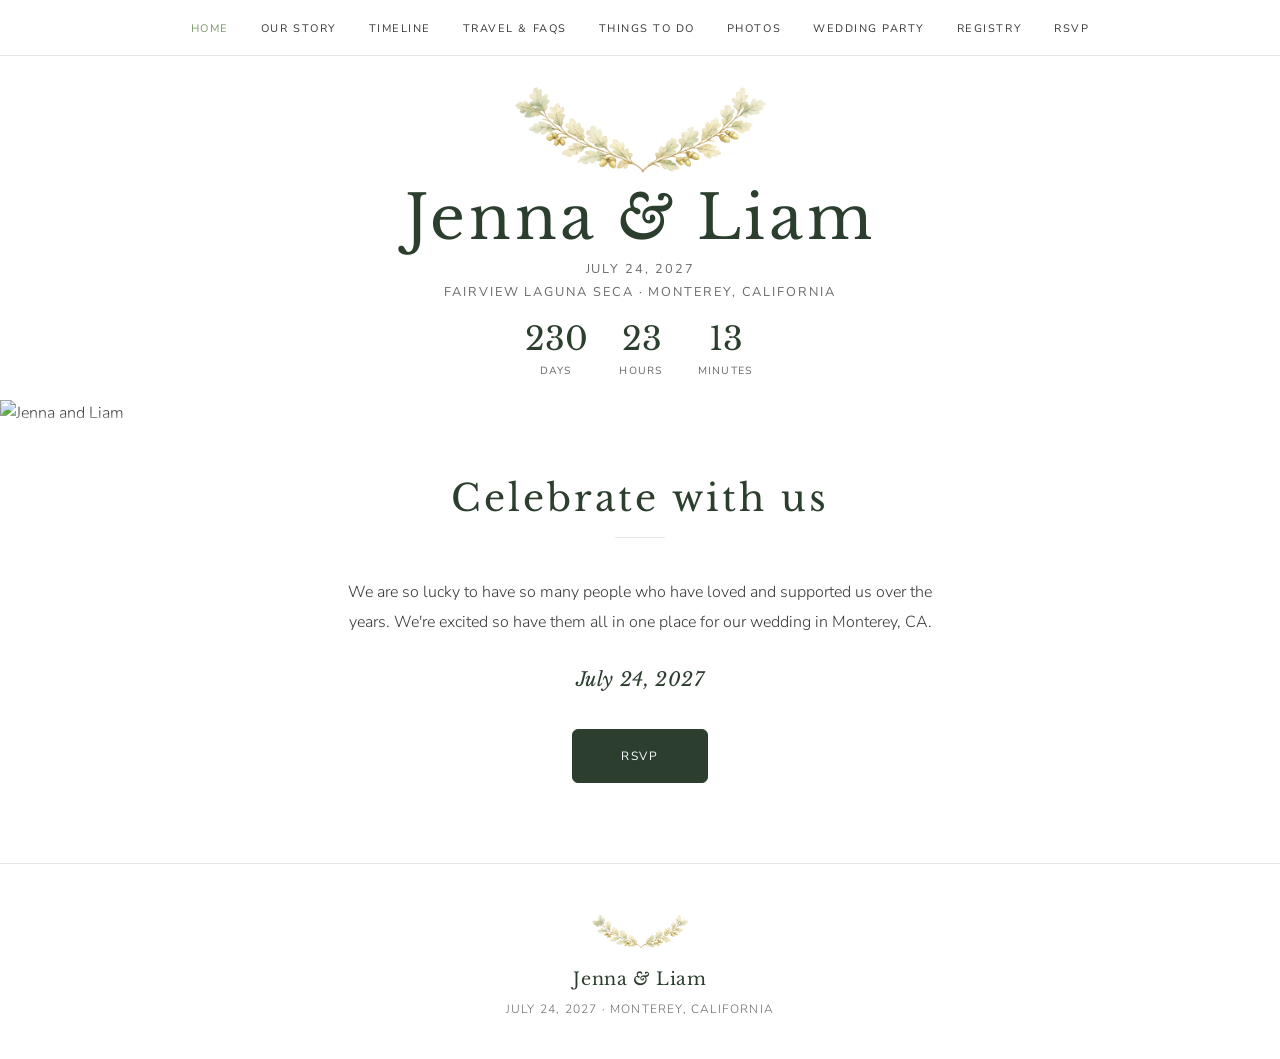
==== index.html @ 5c50ece2 "FAQ full-width; center Our Story photo rows - FAQ list spans the full container width to match the c" ====
<!DOCTYPE html>
<html lang="en">
<head>
  <meta charset="UTF-8">
  <meta name="viewport" content="width=device-width, initial-scale=1.0">
  <title>Parrish Garden Wedding 2027</title>
  <link rel="preconnect" href="https://fonts.googleapis.com">
  <link rel="preconnect" href="https://fonts.gstatic.com" crossorigin>
  <link href="https://fonts.googleapis.com/css2?family=Libre+Baskerville:ital,wght@0,400;0,700;1,400&family=Nunito+Sans:wght@300;400;500&display=swap" rel="stylesheet">
  <link rel="icon" type="image/png" href="images/oak-leaf-favicon.png">
  <link rel="stylesheet" href="css/styles.css?v=80">
</head>
<body>

  <!-- ============ NAVIGATION ============ -->
  <nav class="main-nav" id="main-nav">
    <div class="nav-inner">
      <span class="nav-brand">J &amp; L</span>
      <button class="nav-toggle" id="nav-toggle" aria-label="Toggle navigation" aria-expanded="false">
        <span></span>
        <span></span>
        <span></span>
      </button>
      <ul class="nav-links" id="nav-links">
        <li><a href="index.html" class="nav-active">Home</a></li>
        <li><a href="our-story.html">Our Story</a></li>
        <li><a href="timeline.html">Timeline</a></li>
        <li><a href="travel.html">Travel &amp; FAQs</a></li>
        <li><a href="things-to-do.html">Things to Do</a></li>
        <li><a href="photos.html">Photos</a></li>
        <li><a href="wedding-party.html">Wedding Party</a></li>
        <li><a href="registry.html">Registry</a></li>
        <li><a href="rsvp.html">RSVP</a></li>
      </ul>
    </div>
  </nav>

  <!-- ============ HEADER ============ -->
  <header id="home" class="site-header">
    <div class="crest">
      <img class="oak-crest" src="images/oak-crest.png" alt="Watercolor oak leaf crest">
    </div>

    <h1 class="couple-names">Jenna <span class="ampersand">&amp;</span> Liam</h1>
    <p class="wedding-meta wedding-date">July 24, 2027</p>
    <p class="wedding-meta wedding-venue">Fairview Laguna Seca &middot; Monterey, California</p>
    <div class="countdown" id="countdown"></div>
  </header>

  <!-- ============ HERO ============ -->
  <section class="hero">
    <img src="images/cover-image.jpg" alt="Jenna and Liam" loading="eager">
  </section>

  <!-- ============ WELCOME ============ -->
  <section class="content-section welcome-section">
    <h2 class="section-heading">Celebrate with us</h2>
    <div class="section-divider"></div>
    <p>We are so lucky to have so many people who have loved and supported us over the years. We're excited so have them all in one place for our wedding in Monterey, CA.</p>
    <p class="welcome-date">July 24, 2027</p>
    <a href="rsvp.html" class="rsvp-cta">RSVP</a>
  </section>

  <!-- ============ FOOTER ============ -->
  <footer class="site-footer">
    <div class="crest crest--small">
      <img class="oak-crest oak-crest--small" src="images/oak-crest.png" alt="Oak leaf crest">
    </div>
    <p class="footer-names">Jenna <span class="ampersand">&amp;</span> Liam</p>
    <p class="footer-date">July 24, 2027 &middot; Monterey, California</p>
  </footer>

  <script src="js/main.js?v=4"></script>
</body>
</html>
---- css/styles.css ----
/* ========================================
   Jenna & Liam Wedding Website
   ======================================== */

/* ---------- 1. Custom Properties ---------- */
:root {
  --color-bg: #ffffff;
  --color-text: #3a3a3a;
  --color-text-light: #6b6b6b;
  --color-heading: #2c3e2d;
  --color-sage: #7a9a6d;
  --color-sage-light: #e8efe5;
  --color-sage-hover: #5c7a4e;
  --color-gold: #b8a88a;
  --color-brown: #8b7355;
  --color-border: #e8e4df;
  --font-serif: 'Libre Baskerville', Georgia, 'Times New Roman', serif;
  --font-sans: 'Nunito Sans', 'Helvetica Neue', Arial, sans-serif;
  --max-width: 900px;
  --section-padding: 5rem 1.5rem;
  --nav-height: 56px;
}

/* ---------- 2. Reset & Base ---------- */
*, *::before, *::after {
  margin: 0;
  padding: 0;
  box-sizing: border-box;
}

html {
  scroll-behavior: smooth;
  scroll-padding-top: var(--nav-height);
}

body {
  font-family: var(--font-sans);
  font-weight: 300;
  color: var(--color-text);
  background: var(--color-bg);
  line-height: 1.7;
  -webkit-font-smoothing: antialiased;
  /* Guard against any element widening the page horizontally (which would push
     the right-side padding off-screen). "clip" doesn't create a scroll
     container, so it won't break the sticky nav or the custom dropdowns. */
  overflow-x: clip;
}

img {
  max-width: 100%;
  height: auto;
  display: block;
}

a {
  color: inherit;
  text-decoration: none;
}

/* ---------- 3. Typography ---------- */
h1, h2, h3 {
  font-family: var(--font-serif);
  font-weight: 400;
  color: var(--color-heading);
}

h2 {
  font-size: clamp(1.5rem, 3.5vw, 2.3rem);
  letter-spacing: 0.08em;
}

h3 {
  font-size: clamp(1.2rem, 2.5vw, 1.5rem);
  letter-spacing: 0.04em;
  margin-bottom: 0.75rem;
}

p {
  font-size: clamp(0.9rem, 1.8vw, 1rem);
  max-width: 600px;
  margin-left: auto;
  margin-right: auto;
}

/* ---------- 4. Layout ---------- */
.content-section {
  max-width: var(--max-width);
  margin: 0 auto;
  padding: var(--section-padding);
  text-align: center;
}

/* Pulls a section closer to the one above it (less top padding) */
.content-section--tight-top {
  padding-top: 1rem;
}

.section-heading {
  margin-bottom: 0.5rem;
}

.section-divider {
  width: 50px;
  height: 1px;
  background: var(--color-border);
  margin: 0 auto 2.5rem;
}

.section-intro {
  margin-bottom: 2.5rem;
  color: var(--color-text-light);
}

/* Full-width intro that spans the content (e.g. matching the cards below it) */
.section-intro--wide {
  max-width: none;
}

/* When two intro paragraphs stack, keep them close as one block */
.section-intro:has(+ .section-intro) {
  margin-bottom: 0.6rem;
}

/* Emphasized text in intros (e.g. the RSVP date) — bold on all screen sizes */
.section-intro strong {
  font-weight: 600;
  color: var(--color-heading);
}

/* ---------- 5. Header / Crest ---------- */
.site-header {
  text-align: center;
  padding: 1.5rem 1.5rem 1.25rem;
}

.crest {
  display: flex;
  justify-content: center;
  margin-bottom: 0;
}

.oak-crest {
  width: clamp(150px, 40vw, 260px);
  height: auto;
}

.couple-names {
  font-size: clamp(2.2rem, 5.5vw, 3.8rem);
  font-weight: 300;
  letter-spacing: 0.06em;
  line-height: 1.1;
  margin-bottom: 0.4rem;
}

.ampersand {
  font-style: italic;
  font-weight: 300;
}

.wedding-meta {
  font-family: var(--font-sans);
  font-weight: 400;
  font-size: 0.8rem;
  letter-spacing: 0.15em;
  text-transform: uppercase;
  color: var(--color-text-light);
  line-height: 1.8;
}

/* ---------- 6. Countdown ---------- */
.countdown {
  display: flex;
  justify-content: center;
  gap: 1.5rem;
  margin-top: 1rem;
}

.countdown-item {
  display: flex;
  flex-direction: column;
  align-items: center;
  min-width: 60px;
}

.countdown-number {
  font-family: var(--font-serif);
  font-size: clamp(1.3rem, 3.5vw, 2rem);
  font-weight: 300;
  color: var(--color-heading);
  line-height: 1.2;
}

.countdown-label {
  font-family: var(--font-sans);
  font-size: 0.65rem;
  font-weight: 400;
  letter-spacing: 0.12em;
  text-transform: uppercase;
  color: var(--color-text-light);
  margin-top: 0.2rem;
}

.countdown-message {
  font-family: var(--font-serif);
  font-size: 1.2rem;
  font-style: italic;
  color: var(--color-sage);
}

/* ---------- 7. Navigation ---------- */
.main-nav {
  position: sticky;
  top: 0;
  z-index: 100;
  background: rgba(255, 255, 255, 0.95);
  backdrop-filter: blur(8px);
  -webkit-backdrop-filter: blur(8px);
  border-bottom: 1px solid var(--color-border);
  height: var(--nav-height);
}

.nav-inner {
  max-width: 1000px;
  margin: 0 auto;
  display: flex;
  align-items: center;
  justify-content: center;
  height: 100%;
  padding: 0 1.5rem;
  position: relative;
}

.nav-brand {
  display: none;
  font-family: var(--font-serif);
  font-size: 1.2rem;
  letter-spacing: 0.05em;
  color: var(--color-heading);
  text-decoration: none;
}

.nav-links {
  display: flex;
  list-style: none;
  gap: 2rem;
  align-items: center;
}

.nav-links a {
  font-family: var(--font-sans);
  font-size: 0.68rem;
  font-weight: 400;
  letter-spacing: 0.14em;
  text-transform: uppercase;
  color: var(--color-text);
  transition: color 0.3s ease;
  padding: 0.5rem 0;
}

.nav-links a:hover,
.nav-links a.nav-active {
  color: var(--color-sage);
}

.nav-toggle {
  display: none;
  background: none;
  border: none;
  cursor: pointer;
  padding: 0.5rem;
  position: absolute;
  left: 0.25rem;
  top: 50%;
  transform: translateY(-50%);
  z-index: 210;
}

.nav-toggle span {
  display: block;
  width: 20px;
  /* Whole-pixel height so all three lines render at the same thickness
     (1.5px was rounding unevenly, making the middle line look thicker). */
  height: 2px;
  background: var(--color-text);
  margin: 5px 0;
  transition: all 0.3s ease;
}

.nav-toggle.active span:nth-child(1) {
  transform: rotate(45deg) translate(4.5px, 4.5px);
}

.nav-toggle.active span:nth-child(2) {
  opacity: 0;
}

.nav-toggle.active span:nth-child(3) {
  transform: rotate(-45deg) translate(4.5px, -4.5px);
}

/* ---------- 8. Hero ---------- */
.hero {
  width: 100%;
  overflow: hidden;
  position: relative;
}

.hero::after {
  content: '';
  position: absolute;
  bottom: 0;
  left: 0;
  right: 0;
  height: 50%;
  background: linear-gradient(to bottom, transparent, var(--color-bg));
  pointer-events: none;
}

.hero img {
  width: 100%;
  max-height: 75vh;
  object-fit: cover;
  object-position: center 62%;
}

/* ---------- 9. Our Story ---------- */

/* Left-align story text */
.our-story-section {
  text-align: left;
}

.our-story-section .section-heading,
.our-story-section .section-divider {
  text-align: center;
}

.our-story-section .section-divider {
  margin-left: auto;
  margin-right: auto;
}

.story-block {
  margin-bottom: 2.5rem;
}

.story-block p {
  font-family: var(--font-sans);
  font-weight: 300;
  line-height: 1.85;
  max-width: none;
  margin-left: 0;
  margin-right: 0;
  margin-bottom: 1rem;
}

.story-block p:last-child {
  margin-bottom: 0;
}

/* Story photo strips */
.story-photos {
  position: relative;
  margin-bottom: 2.5rem;
}

/* Inner wrapper clips the photos but lets arrows sit outside */
.story-photos-track-container {
  overflow: hidden;
}

.story-photos-track {
  display: flex;
  gap: 0.75rem;
  transition: transform 0.4s ease;
}

.story-photos-track img {
  height: 240px;
  width: auto;
  object-fit: cover;
  border-radius: 4px;
  cursor: pointer;
  flex-shrink: 0;
  transition: opacity 0.3s ease;
}

.story-photos-track img:hover {
  opacity: 0.85;
}

/* Story photo strip arrows */
.story-photos-arrow {
  position: absolute;
  top: 50%;
  transform: translateY(-50%);
  background: rgba(255, 255, 255, 0.9);
  border: 1px solid var(--color-border);
  width: 36px;
  height: 36px;
  border-radius: 50%;
  font-size: 1.4rem;
  line-height: 1;
  color: var(--color-text);
  cursor: pointer;
  z-index: 2;
  display: flex;
  align-items: center;
  justify-content: center;
  transition: all 0.3s ease;
  padding: 0;
}

.story-photos-arrow:hover {
  background: white;
  border-color: var(--color-sage);
  color: var(--color-sage);
}

.story-photos-arrow--left {
  left: -3rem;
}

.story-photos-arrow--right {
  right: -3rem;
}

.story-photos-arrow[disabled] {
  opacity: 0;
  pointer-events: none;
}

/* Story photo grid — simple image row, no carousel */
.story-photos-grid {
  display: flex;
  gap: 0.75rem;
  margin-bottom: 2.5rem;
  /* Center the row so photos don't sit left with empty space on wide windows */
  justify-content: center;
}

/* Default grid: equal-width images (works for prom, grad where photos are similar) */
.story-photos-grid img {
  flex: 1;
  min-width: 0;
  aspect-ratio: 4 / 5;
  object-fit: cover;
  border-radius: 4px;
  cursor: pointer;
  transition: opacity 0.3s ease;
}

.story-photos-grid img:hover {
  opacity: 0.85;
}

/* Flex-fit grid: images keep their natural aspect ratios but fill the full width together */
.story-photos-grid--fit img {
  flex: none;
  aspect-ratio: auto;
  height: 240px;
  width: auto;
}

/* Lightbox overlay */
.lightbox-overlay {
  position: fixed;
  top: 0;
  left: 0;
  width: 100%;
  height: 100%;
  background: rgba(0, 0, 0, 0.92);
  z-index: 1100;
  display: flex;
  align-items: center;
  justify-content: center;
}

.lightbox-content {
  display: flex;
  flex-direction: column;
  align-items: center;
  max-width: 90vw;
  max-height: 90vh;
}

.lightbox-img {
  max-width: 90vw;
  max-height: 80vh;
  object-fit: contain;
  /* Match the rounded corners of the carousel photos */
  border-radius: 8px;
}

.lightbox-caption {
  font-family: var(--font-sans);
  font-size: 0.85rem;
  font-weight: 300;
  color: rgba(255, 255, 255, 0.85);
  margin-top: 1rem;
  text-align: center;
  max-width: none;
}

.lightbox-close {
  position: absolute;
  top: 1rem;
  right: 1.25rem;
  background: none;
  border: none;
  color: white;
  font-size: 2rem;
  cursor: pointer;
  z-index: 1101;
  padding: 0.5rem;
  line-height: 1;
  transition: opacity 0.3s ease;
}

.lightbox-close:hover {
  opacity: 0.7;
}

.lightbox-arrow {
  position: absolute;
  top: 50%;
  transform: translateY(-50%);
  background: none;
  border: none;
  color: white;
  font-size: 2.5rem;
  cursor: pointer;
  z-index: 1101;
  padding: 1rem;
  line-height: 1;
  transition: opacity 0.3s ease;
}

.lightbox-arrow:hover {
  opacity: 0.7;
}

.lightbox-arrow--left {
  left: 0.5rem;
}

.lightbox-arrow--right {
  right: 0.5rem;
}

/* ---------- 10. Travel ---------- */
.travel-cards {
  display: grid;
  grid-template-columns: repeat(3, 1fr);
  gap: 2rem;
  text-align: left;
}

.travel-card {
  padding: 1.5rem;
  border: 1px solid var(--color-border);
}

.travel-card h3 {
  text-align: center;
  margin-bottom: 1rem;
  padding-bottom: 0.75rem;
  border-bottom: 1px solid var(--color-border);
  font-size: 1.1rem;
}

.travel-card p {
  margin-left: 0;
  margin-right: 0;
  max-width: none;
  font-size: 0.88rem;
  line-height: 1.6;
}

.travel-name {
  font-family: var(--font-serif);
  font-size: 1.05rem !important;
  font-weight: 500;
  color: var(--color-heading);
  margin-bottom: 0.1rem;
}

/* Linked hotel names: keep the heading look, add a subtle underline on hover */
.travel-name a {
  color: inherit;
  text-decoration: none;
  border-bottom: 1px solid transparent;
  transition: color 0.2s ease, border-color 0.2s ease;
}

.travel-name a:hover {
  color: var(--color-sage-hover);
  border-bottom-color: var(--color-sage);
}

.travel-item {
  margin-bottom: 1rem;
}

.travel-item:last-child {
  margin-bottom: 0;
}

/* ---------- 10a. Travel FAQs ---------- */
.travel-faqs {
  padding-top: 1rem;
}

.faq-list {
  text-align: left;
  /* Span the full container width so it lines up with the cards above */
  max-width: none;
  margin: 0 auto;
}

.faq-item {
  margin-bottom: 1.75rem;
}

.faq-item:last-child {
  margin-bottom: 0;
}

.faq-question {
  font-size: 1rem;
  margin-bottom: 0.3rem;
}

.faq-answer {
  font-size: 0.92rem;
  line-height: 1.7;
  color: var(--color-text);
  max-width: none;
  margin-left: 0;
  margin-right: 0;
}

/* Little color-palette circles under the attire answer */
.palette-swatches {
  display: flex;
  gap: 0.6rem;
  margin-top: 0.85rem;
}

.palette-swatch {
  width: 28px;
  height: 28px;
  border-radius: 50%;
  /* Soft ring + shadow so the pale tan swatch still reads against the page */
  box-shadow: 0 0 0 1px rgba(0, 0, 0, 0.08), 0 2px 6px rgba(0, 0, 0, 0.12);
}

/* ---------- 10b. Travel Map ---------- */
#travel-map {
  width: 100%;
  height: 400px;
  border: 1px solid var(--color-border);
  margin-bottom: 2.5rem;
  border-radius: 2px;
  position: relative;
  z-index: 0;
}

/* Prevent site styles from breaking Leaflet tiles */
.leaflet-container img {
  max-width: none;
}

.map-filters {
  display: flex;
  flex-wrap: wrap;
  gap: 0.5rem;
  justify-content: center;
  margin-bottom: 1.25rem;
}

.map-filter-btn {
  font-family: var(--font-sans);
  font-size: 0.8rem;
  font-weight: 400;
  letter-spacing: 0.03em;
  padding: 0.4rem 1rem;
  border: 1px solid var(--color-border);
  border-radius: 20px;
  background: var(--color-bg);
  color: var(--color-text-light);
  cursor: pointer;
  transition: all 0.2s ease;
}

.map-filter-btn.active {
  border-color: var(--color-sage);
  color: var(--color-sage);
  background: var(--color-sage-light);
}

.map-filter-btn:hover {
  border-color: var(--color-sage);
}

/* On phones, let the filter chips scroll sideways in one row instead of
   wrapping onto a second line above the map. */
@media (max-width: 600px) {
  .map-filters {
    flex-wrap: nowrap;
    justify-content: flex-start;
    overflow-x: auto;
    -webkit-overflow-scrolling: touch;
    /* Hide the scrollbar for a clean look */
    scrollbar-width: none;
  }

  .map-filters::-webkit-scrollbar {
    display: none;
  }

  .map-filter-btn {
    flex: 0 0 auto;      /* keep each chip full size; don't shrink or wrap */
    white-space: nowrap;
  }
}

/* Style the map popups to match the site */
.leaflet-popup-content-wrapper {
  font-family: var(--font-sans);
  border-radius: 12px;
  box-shadow: 0 2px 8px rgba(0, 0, 0, 0.12);
}

.leaflet-popup-content {
  margin: 0.75rem 1rem;
  font-size: 0.85rem;
  line-height: 1.5;
  color: var(--color-text);
}

.leaflet-popup-content strong {
  font-family: var(--font-serif);
  color: var(--color-heading);
  display: block;
  margin-bottom: 0.15rem;
  font-size: 0.95rem;
}

.leaflet-popup-content .map-address {
  display: block;
  font-size: 0.82rem;
  color: var(--color-text);
}

.leaflet-popup-content .map-distance {
  display: block;
  font-size: 0.78rem;
  color: var(--color-text-light);
  margin-top: 0.3rem;
  font-style: italic;
}

/* Style Leaflet tooltips to match the site */
.leaflet-tooltip {
  font-family: var(--font-sans);
  border-radius: 2px;
  box-shadow: 0 2px 8px rgba(0, 0, 0, 0.12);
  padding: 0.6rem 0.85rem;
  font-size: 0.85rem;
  line-height: 1.5;
  color: var(--color-text);
  border: 1px solid var(--color-border);
  background: #ffffff;
  opacity: 1;
}

.leaflet-tooltip strong {
  font-family: var(--font-serif);
  color: var(--color-heading);
  display: block;
  margin-bottom: 0.15rem;
  font-size: 0.95rem;
}

.leaflet-tooltip .map-address {
  display: block;
  font-size: 0.82rem;
  color: var(--color-text);
}

.leaflet-tooltip .map-distance {
  display: block;
  font-size: 0.78rem;
  color: var(--color-text-light);
  margin-top: 0.3rem;
  font-style: italic;
}

/* Remove default Leaflet marker icon styling from our custom divIcons */
.map-marker {
  background: none;
  border: none;
}

/* ---------- 10c. Guest Pin Feature ---------- */

/* Map container for positioning the overlay */
.map-container {
  position: relative;
}

/* Pin overlay positioned on top-right of map */
.pin-overlay {
  position: absolute;
  top: 10px;
  right: 10px;
  z-index: 50;
  display: flex;
  flex-direction: column;
  align-items: flex-end;
  gap: 0.5rem;
}

/* Add your pin button */
.add-pin-btn {
  font-family: var(--font-sans);
  font-size: 0.75rem;
  font-weight: 400;
  letter-spacing: 0.03em;
  padding: 0.5rem 1rem;
  border: 1px solid var(--color-border);
  border-radius: 20px;
  background: rgba(255, 255, 255, 0.95);
  color: var(--color-text);
  cursor: pointer;
  transition: all 0.2s ease;
  box-shadow: 0 2px 6px rgba(0, 0, 0, 0.1);
}

.add-pin-btn:hover {
  border-color: var(--color-sage);
  color: var(--color-sage);
  background: white;
}

/* Pin form (name input and buttons) */
.pin-form {
  display: none;
  flex-direction: column;
  gap: 0.5rem;
  background: rgba(255, 255, 255, 0.98);
  padding: 1rem;
  border-radius: 8px;
  border: 1px solid var(--color-border);
  box-shadow: 0 4px 12px rgba(0, 0, 0, 0.15);
  min-width: 200px;
}

.pin-form.active {
  display: flex;
}

.pin-form-header {
  font-family: var(--font-serif);
  font-size: 0.95rem;
  font-weight: 400;
  color: var(--color-heading);
  text-align: center;
  margin: 0 0 0.4rem 0;
  max-width: none;
}

.pin-form-subheader {
  font-family: var(--font-sans);
  font-size: 0.8rem;
  font-weight: 300;
  color: var(--color-text-light);
  text-align: center;
  line-height: 1.5;
  /* Keep it narrow so it wraps to ~2 lines instead of one long line */
  max-width: 380px;
  margin: 0 auto 0.85rem;
}

.pin-form input[type="text"] {
  font-family: var(--font-sans);
  font-size: 0.9rem;
  padding: 0.6rem 0.75rem;
  border: 1px solid var(--color-border);
  border-radius: 4px;
  outline: none;
  transition: border-color 0.2s ease;
}

.pin-form input[type="text"]:focus {
  border-color: var(--color-sage);
}

.pin-form-buttons {
  display: flex;
  justify-content: flex-end;
  gap: 0.5rem;
}

.pin-confirm-btn {
  font-family: var(--font-sans);
  font-size: 0.72rem;
  font-weight: 400;
  letter-spacing: 0.08em;
  text-transform: uppercase;
  padding: 0.45rem 0.6rem;
  background: var(--color-heading);
  color: white;
  border: none;
  border-radius: 4px;
  cursor: pointer;
  transition: background 0.2s ease;
}

.pin-confirm-btn:hover {
  background: var(--color-sage);
}

.pin-confirm-btn:disabled {
  opacity: 0.5;
  cursor: not-allowed;
}

.pin-cancel-btn {
  font-family: var(--font-sans);
  font-size: 0.72rem;
  font-weight: 400;
  letter-spacing: 0.08em;
  text-transform: uppercase;
  padding: 0.45rem 0.6rem;
  background: none;
  color: var(--color-text-light);
  border: 1px solid var(--color-border);
  border-radius: 4px;
  cursor: pointer;
  transition: all 0.2s ease;
}

.pin-cancel-btn:hover {
  border-color: var(--color-sage);
  color: var(--color-sage);
}

/* Custom cursor when placing a pin */
.leaflet-container.pin-placing {
  cursor: url("data:image/svg+xml,%3Csvg xmlns='http://www.w3.org/2000/svg' width='24' height='36' viewBox='0 0 24 36'%3E%3Cpath d='M12 0C5.4 0 0 5.4 0 12c0 9 12 24 12 24s12-15 12-24c0-6.6-5.4-12-12-12z' fill='%23d4a5a5' stroke='%23fff' stroke-width='2'/%3E%3Ccircle cx='12' cy='12' r='4' fill='%23fff'/%3E%3C/svg%3E") 12 36, crosshair;
}

/* Toast notification */
.pin-toast {
  position: absolute;
  bottom: 20px;
  left: 50%;
  transform: translateX(-50%) translateY(100px);
  background: var(--color-heading);
  color: white;
  padding: 0.75rem 1.25rem;
  border-radius: 8px;
  display: flex;
  align-items: center;
  gap: 1rem;
  box-shadow: 0 4px 12px rgba(0, 0, 0, 0.2);
  opacity: 0;
  visibility: hidden;
  transition: all 0.3s ease;
  z-index: 1000;
}

.pin-toast.active {
  transform: translateX(-50%) translateY(0);
  opacity: 1;
  visibility: visible;
}

.pin-toast-message {
  font-family: var(--font-sans);
  font-size: 0.85rem;
  white-space: nowrap;   /* keep "Pin added!" on one line */
}

/* On phones, the "Pin added!" toast slides DOWN from the top of the screen
   (just under the header) rather than sitting inside the map. Higher-specificity
   selector so it wins over the general responsive rules regardless of order. */
@media (max-width: 700px) {
  .map-container .pin-toast {
    position: fixed;
    left: 1rem;
    right: 1rem;
    bottom: auto;
    top: calc(var(--nav-height) + 12px + env(safe-area-inset-top, 0px));
    transform: translateY(-180%);   /* start above the screen */
    justify-content: space-between;
    border-radius: 12px;
    z-index: 2000;
  }

  .map-container .pin-toast.active {
    transform: translateY(0);       /* slide down into view */
  }
}

.pin-undo-btn {
  font-family: var(--font-sans);
  font-size: 0.72rem;
  font-weight: 500;
  letter-spacing: 0.08em;
  text-transform: uppercase;
  padding: 0.4rem 0.75rem;
  background: rgba(255, 255, 255, 0.2);
  color: white;
  border: 1px solid rgba(255, 255, 255, 0.4);
  border-radius: 4px;
  cursor: pointer;
  transition: background 0.2s ease;
  white-space: nowrap;
  flex-shrink: 0;
}

.pin-undo-btn:hover {
  background: rgba(255, 255, 255, 0.3);
}

/* Guest marker popup styling */
.leaflet-popup-content .guest-popup {
  text-align: center;
  min-width: 140px;
  margin: 0;
}

.leaflet-popup-content .guest-popup strong {
  display: block;
  font-family: var(--font-serif);
  font-size: 1rem;
  font-weight: 400;
  color: var(--color-heading);
  margin-bottom: 0.2rem;
}

.leaflet-popup-content .guest-popup .guest-tagline {
  display: block;
  font-size: 0.82rem;
  color: var(--color-text-light);
  margin-bottom: 0.75rem;
}

.leaflet-popup-content .guest-remove-btn {
  display: block;
  width: 100%;
  font-family: var(--font-sans);
  font-size: 0.68rem;
  font-weight: 400;
  letter-spacing: 0.1em;
  text-transform: uppercase;
  color: var(--color-text-light);
  background: none;
  border: 1px solid var(--color-border);
  border-radius: 4px;
  cursor: pointer;
  padding: 0.5rem 0.75rem;
  margin-top: 0.5rem;
  transition: all 0.2s ease;
}

.leaflet-popup-content .guest-remove-btn:hover {
  border-color: #c44;
  color: #c44;
}

/* Placing mode indicator — a pill at the top of the map that tells the user
   to tap to drop their pin (the only cue on touch devices) and lets them cancel. */
.pin-placing-hint {
  position: absolute;
  top: 12px;
  left: 50%;
  transform: translateX(-50%) translateY(-8px);
  display: flex;
  align-items: center;
  gap: 0.75rem;
  background: var(--color-heading);
  color: white;
  padding: 0.55rem 0.6rem 0.55rem 1rem;
  border-radius: 999px;
  box-shadow: 0 4px 12px rgba(0, 0, 0, 0.2);
  font-family: var(--font-sans);
  font-size: 0.85rem;
  max-width: calc(100% - 24px);
  z-index: 1001;
  opacity: 0;
  visibility: hidden;
  transition: opacity 0.3s ease, transform 0.3s ease, visibility 0.3s ease;
}

.pin-placing-hint.active {
  opacity: 1;
  visibility: visible;
  transform: translateX(-50%) translateY(0);
}

.pin-placing-hint-text {
  white-space: nowrap;
}

.pin-placing-cancel-btn {
  font-family: var(--font-sans);
  font-size: 0.7rem;
  font-weight: 500;
  letter-spacing: 0.08em;
  text-transform: uppercase;
  padding: 0.4rem 0.85rem;
  background: rgba(255, 255, 255, 0.2);
  color: white;
  border: 1px solid rgba(255, 255, 255, 0.4);
  border-radius: 999px;
  cursor: pointer;
  white-space: nowrap;
  flex-shrink: 0;
  transition: background 0.2s ease;
}

.pin-placing-cancel-btn:hover {
  background: rgba(255, 255, 255, 0.3);
}

/* Confirm bar shown once a preview pin is dropped (bottom-center, thumb-reachable) */
.pin-confirm-bar {
  position: absolute;
  bottom: 16px;
  left: 50%;
  transform: translateX(-50%) translateY(12px);
  display: flex;
  flex-direction: column;
  align-items: center;
  gap: 0.6rem;
  background: var(--color-heading);
  color: #fff;
  padding: 0.85rem 1rem;
  border-radius: 14px;
  box-shadow: 0 6px 18px rgba(0, 0, 0, 0.25);
  font-family: var(--font-sans);
  font-size: 0.85rem;
  max-width: calc(100% - 24px);
  z-index: 1001;
  opacity: 0;
  visibility: hidden;
  transition: opacity 0.25s ease, transform 0.25s ease, visibility 0.25s ease;
}

.pin-confirm-bar.active {
  opacity: 1;
  visibility: visible;
  transform: translateX(-50%) translateY(0);
}

.pin-confirm-text {
  white-space: nowrap;
}

.pin-confirm-subtext {
  font-size: 0.72rem;
  line-height: 1.4;
  color: rgba(255, 255, 255, 0.75);
  text-align: center;
  max-width: 260px;
}

.pin-confirm-actions {
  display: flex;
  gap: 0.6rem;
}

.pin-confirm-cancel-btn,
.pin-confirm-ok-btn {
  font-family: var(--font-sans);
  font-size: 0.72rem;
  font-weight: 500;
  letter-spacing: 0.06em;
  text-transform: uppercase;
  padding: 0.55rem 1.1rem;
  border-radius: 999px;
  cursor: pointer;
  white-space: nowrap;
  transition: background 0.2s ease;
}

.pin-confirm-cancel-btn {
  background: rgba(255, 255, 255, 0.15);
  color: #fff;
  border: 1px solid rgba(255, 255, 255, 0.4);
}

.pin-confirm-cancel-btn:hover {
  background: rgba(255, 255, 255, 0.28);
}

.pin-confirm-ok-btn {
  background: #fff;
  color: var(--color-heading);
  border: 1px solid #fff;
}

.pin-confirm-ok-btn:hover {
  background: var(--color-sage-light);
}

.pin-confirm-ok-btn:disabled {
  opacity: 0.7;
  cursor: default;
}

/* Full-screen map (used on phones while placing a pin) */
.map-container.map-fullscreen {
  position: fixed;
  inset: 0;
  z-index: 1500;
  margin: 0;
  background: #fff;
}

.map-container.map-fullscreen #travel-map {
  height: 100%;
  margin: 0;
  border: none;
  border-radius: 0;
}

body.map-fullscreen-open {
  overflow: hidden;
}

/* Fixed center pin (center-pin placement pattern). Its tip sits on the map
   center; the guest pans the map underneath it, then confirms. */
.map-center-pin {
  position: absolute;
  left: 50%;
  top: 50%;
  transform: translate(-50%, -100%);  /* pin tip rests on the map center */
  pointer-events: none;               /* let drags pass through to the map */
  z-index: 1000;
  display: none;
  filter: drop-shadow(0 2px 3px rgba(0, 0, 0, 0.3));
}

.map-container.is-placing .map-center-pin {
  display: block;
  animation: center-pin-drop 0.3s ease;
}

.map-center-pin svg {
  display: block;
}

.map-center-pin path {
  fill: var(--color-heading);
  stroke: #fff;
  stroke-width: 2;
}

.map-center-pin circle {
  fill: #fff;
}

@keyframes center-pin-drop {
  0%   { transform: translate(-50%, -140%); }
  100% { transform: translate(-50%, -100%); }
}

@media (prefers-reduced-motion: reduce) {
  .map-container.is-placing .map-center-pin {
    animation: none;
  }
}

/* Address-search toolbar + close button (shown only while placing) */
.pin-search {
  position: absolute;
  top: 10px;
  left: 10px;
  right: 10px;
  z-index: 1002;
  display: none;
}

.map-container.is-placing .pin-search {
  display: block;
}

.pin-search-row {
  display: flex;
  align-items: center;
  gap: 0.5rem;
  background: #fff;
  border-radius: 999px;
  box-shadow: 0 3px 10px rgba(0, 0, 0, 0.15);
  padding: 0.35rem 0.4rem 0.35rem 0.35rem;
}

.map-close-btn {
  flex-shrink: 0;
  width: 34px;
  height: 34px;
  border-radius: 50%;
  border: none;
  background: var(--color-sage-light);
  color: var(--color-heading);
  font-size: 1.3rem;
  line-height: 1;
  cursor: pointer;
  display: flex;
  align-items: center;
  justify-content: center;
  transition: background 0.2s ease;
}

.map-close-btn:hover {
  background: var(--color-sage);
  color: #fff;
}

.pin-search-input {
  flex: 1;
  min-width: 0;
  border: none;
  outline: none;
  background: transparent;
  font-family: var(--font-sans);
  font-size: 16px;   /* 16px avoids iOS zoom-on-focus */
  color: var(--color-text);
  padding: 0.3rem 0.25rem;
}

.pin-search-btn {
  flex-shrink: 0;
  border: none;
  background: var(--color-heading);
  color: #fff;
  font-family: var(--font-sans);
  font-size: 0.72rem;
  font-weight: 500;
  letter-spacing: 0.06em;
  text-transform: uppercase;
  padding: 0.55rem 0.9rem;
  border-radius: 999px;
  cursor: pointer;
  transition: background 0.2s ease;
}

.pin-search-btn:hover {
  background: var(--color-sage);
}

.pin-search-status {
  margin: 0.4rem 0 0;
  text-align: center;
  font-size: 0.8rem;
  color: #fff;
  text-shadow: 0 1px 3px rgba(0, 0, 0, 0.4);
}

.pin-search-status.is-error {
  color: #fff;
  background: rgba(150, 40, 40, 0.9);
  display: inline-block;
  padding: 0.25rem 0.6rem;
  border-radius: 6px;
  text-shadow: none;
}

/* Responsive adjustments */
@media (max-width: 1200px) {
  .pin-overlay {
    top: 8px;
    right: 8px;
  }

  /* Bigger, thumb-friendly tap targets for the pin flow on mobile */
  .add-pin-btn {
    font-size: 0.8rem;
    padding: 0.65rem 1rem;
  }

  .pin-form {
    min-width: 200px;
    padding: 0.85rem;
  }

  .pin-form input[type="text"] {
    /* 16px prevents iOS from zooming in when the field is focused */
    font-size: 16px;
    padding: 0.7rem 0.85rem;
  }

  .pin-confirm-btn,
  .pin-cancel-btn {
    font-size: 0.75rem;
    padding: 0.7rem 1rem;
  }

  .pin-toast {
    bottom: 10px;
    padding: 0.7rem 1rem;
  }

  .pin-undo-btn {
    font-size: 0.78rem;
    padding: 0.55rem 1rem;
  }
}

/* On phones, the "add your pin" form slides up as a bottom sheet — easier to
   reach and read than a small floating box on the map. */
@media (max-width: 768px) {
  /* Lift the overlay (and its sheet) above the scrim while the form is open. */
  .pin-overlay:has(.pin-form.active) {
    z-index: 2000;
  }

  /* Scrim: gray out the whole page behind the sheet. Anchored to <html> (not
     <body>, which is overflow-clipped and would trap the fixed layer) so it
     always covers the full viewport — nav and heading included. */
  html:has(.pin-form.active)::before {
    content: "";
    position: fixed;
    inset: 0;
    background: rgba(0, 0, 0, 0.4);
    z-index: 1500;
    animation: pin-scrim-fade 0.3s ease;
  }

  .pin-form.active {
    position: fixed;
    left: 0;
    right: 0;
    bottom: 0;
    top: auto;
    width: 100%;
    min-width: 0;
    max-width: none;
    border: none;
    border-radius: 18px 18px 0 0;
    box-shadow: 0 -8px 30px rgba(0, 0, 0, 0.22);
    /* Extra top room for the grabber handle; safe-area padding at the bottom */
    padding: 1.6rem 1.25rem calc(1.25rem + env(safe-area-inset-bottom, 0px));
    z-index: 2000;
    animation: pin-sheet-up 0.3s ease;
  }

  /* Little grabber handle at the top of the sheet */
  .pin-form.active::before {
    content: "";
    position: absolute;
    top: 8px;
    left: 50%;
    transform: translateX(-50%);
    width: 40px;
    height: 4px;
    border-radius: 2px;
    background: var(--color-border);
  }

  .pin-form-subheader {
    max-width: none;
  }

  /* Comfortable, evenly-split buttons in the sheet */
  .pin-form-buttons {
    justify-content: stretch;
    gap: 0.75rem;
    margin-top: 0.25rem;
  }

  .pin-form-buttons .pin-cancel-btn,
  .pin-form-buttons .pin-confirm-btn {
    flex: 1;
    padding: 0.85rem 1rem;
    font-size: 0.85rem;
  }
}

@keyframes pin-sheet-up {
  from { transform: translateY(100%); }
  to   { transform: translateY(0); }
}

@keyframes pin-scrim-fade {
  from { opacity: 0; }
  to   { opacity: 1; }
}

/* ---------- 11. Things to Do ---------- */
.activities-grid {
  display: grid;
  grid-template-columns: repeat(3, 1fr);
  gap: 1.5rem;
  text-align: left;
}

.activity-card {
  padding: 1.5rem;
  border: 1px solid var(--color-border);
}

.activity-card h3 {
  font-size: 1.1rem;
  margin-bottom: 0.5rem;
}

.activity-card p {
  margin-left: 0;
  margin-right: 0;
  max-width: none;
  font-size: 0.88rem;
  color: var(--color-text-light);
  line-height: 1.6;
}

/* ---------- 11b. Things to Do — Area Sections ---------- */
.area-section {
  margin-bottom: 3rem;
  text-align: left;
}

.area-section:last-child {
  margin-bottom: 0;
}

.area-heading {
  font-family: var(--font-serif);
  font-size: 1.2rem;
  font-weight: 400;
  color: var(--color-heading);
  text-align: center;
  margin-bottom: 1.5rem;
  padding-bottom: 0.75rem;
  border-bottom: 1px solid var(--color-border);
}

.area-note {
  font-family: var(--font-sans);
  font-size: 0.88rem;
  font-weight: 300;
  font-style: italic;
  color: var(--color-text-light);
  max-width: none;
  margin-bottom: 1.5rem;
  text-align: center;
}

.area-grid {
  display: grid;
  grid-template-columns: repeat(2, 1fr);
  gap: 1.5rem;
}

.spot-card {
  border: 1px solid var(--color-border);
  border-radius: 4px;
  overflow: hidden;
}

/* Container needs positioning so the fade overlay can layer on top */
.spot-card-img {
  position: relative;
  height: 180px;
  overflow: hidden;
}

.spot-card-img img {
  width: 100%;
  height: 180px;
  object-fit: cover;
}

/* Hidden overlay image that fades in during photo rotation */
.spot-card-img .fade-overlay {
  position: absolute;
  top: 0;
  left: 0;
  width: 100%;
  height: 180px;
  object-fit: cover;
  opacity: 0;
  transition: opacity 1s ease-in-out;
  pointer-events: none;
}

.spot-card-img .fade-overlay.active {
  opacity: 1;
}

.spot-card-info {
  padding: 1.25rem;
}

.spot-card-name {
  font-family: var(--font-serif);
  font-size: 1.1rem;
  font-weight: 500;
  color: var(--color-heading);
  margin-bottom: 0.2rem;
}

.spot-card-type {
  font-family: var(--font-sans);
  font-size: 0.68rem;
  font-weight: 400;
  letter-spacing: 0.1em;
  text-transform: uppercase;
  color: var(--color-sage);
  margin-bottom: 0.75rem;
  max-width: none;
}

.spot-card-desc {
  font-family: var(--font-sans);
  font-size: 0.85rem;
  font-weight: 300;
  color: var(--color-text-light);
  line-height: 1.6;
  max-width: none;
  margin-bottom: 1rem;
}

/* Inline links within card descriptions */
.spot-card-desc a {
  color: var(--color-sage);
  font-weight: 400;
  text-decoration: underline;
}

.spot-card-desc a:hover {
  color: var(--color-sage-hover);
}

.spot-card-map {
  border-radius: 6px;
  overflow: hidden;
  border: 1px solid var(--color-border);
}

.spot-card-map iframe {
  width: 100%;
  height: 180px;
  border: 0;
  display: block;
}

/* ---------- 12. Photo Gallery ---------- */
.photo-gallery {
  display: grid;
  grid-template-columns: repeat(3, 1fr);
  gap: 0.5rem;
}

.photo-gallery img {
  width: 100%;
  aspect-ratio: 3/4;
  object-fit: cover;
  cursor: pointer;
  transition: opacity 0.3s ease;
}

.photo-gallery img:hover {
  opacity: 0.9;
}

/* ---------- 12b. Photo Page Carousels ---------- */
.photos-section {
  margin-bottom: 3rem;
}

.photos-section:last-child {
  margin-bottom: 0;
}

/* When the Memories section is hidden (no guest photos yet), drop the extra
   gap under the Engagement carousel so it doesn't float above the footer. */
.photos-section:has(+ #memories-section:not(.has-photos)) {
  margin-bottom: 0;
}

.photos-section-title {
  font-family: var(--font-serif);
  font-size: 1.3rem;
  font-weight: 400;
  color: var(--color-heading);
  margin-bottom: 0.5rem;
}

.photos-section-intro {
  font-size: 0.85rem;
  color: var(--color-text-light);
  margin-bottom: 1.5rem;
}

.photo-carousel {
  position: relative;
  max-width: 600px;
  margin: 0 auto;
}

.photo-carousel-track-container {
  /* Clip left/right cleanly (hides neighbouring slides AND their shadows), but
     keep top/bottom visible so the current photo's soft shadow can breathe.
     The earlier clip-margin let the next slide's shadow bleed in on the side. */
  overflow-x: clip;
  overflow-y: visible;
  /* Height is set by JS to match the current photo, so the frame hugs each
     photo (spacing stays consistent; the frame height jumps between photos) */
  transition: height 0.4s ease;
}

.photo-carousel-track {
  display: flex;
  /* Anchor photos to the top so spacing under the heading stays consistent */
  align-items: flex-start;
  transition: transform 0.4s ease;
}

.photo-carousel-slide {
  /* Lock each slide to exactly the frame width (grow 0, shrink 0, basis 100%).
     Without this, a very wide photo stretches the slide and gets clipped. */
  flex: 0 0 100%;
  max-width: 100%;
  /* Center the photo horizontally */
  text-align: center;
}

.photo-carousel-slide img {
  /* Let each photo keep its natural shape; cap its size so nothing crops, and
     leave side room so the drop shadow isn't clipped by the frame's edges. */
  max-width: calc(100% - 6rem);
  max-height: 600px;
  width: auto;
  height: auto;
  display: inline-block;
  vertical-align: middle;
  /* Round each photo's own corners so portrait photos match the landscape ones */
  border-radius: 8px;
  /* Tappable — opens the full-screen viewer */
  cursor: pointer;
}

/* Only the current slide casts a shadow, so neighbouring photos' shadows can't
   bleed in at the edges. Soft, diffuse shadow so photos gently float. */
.photo-carousel-slide.is-current img {
  box-shadow: 0 12px 40px rgba(0, 0, 0, 0.12);
}

.photo-carousel-arrow {
  position: absolute;
  top: 50%;
  transform: translateY(-50%);
  background: rgba(255, 255, 255, 0.9);
  border: 1px solid var(--color-border);
  width: 44px;
  height: 44px;
  border-radius: 50%;
  /* Hide the text character (< or >); we draw a centered chevron instead */
  font-size: 0;
  color: var(--color-text);
  cursor: pointer;
  transition: all 0.3s ease;
  display: flex;
  align-items: center;
  justify-content: center;
  z-index: 10;
}

/* Draw the caret as a small rotated square with two borders. A drawn shape is
   symmetric, so flexbox centers it perfectly (unlike the < > text glyphs). */
.photo-carousel-arrow::before {
  content: "";
  display: block;
  width: 9px;
  height: 9px;
  border-right: 2px solid currentColor;
  border-bottom: 2px solid currentColor;
}

.photo-carousel-arrow--left::before {
  transform: rotate(135deg);
  margin-left: 3px; /* optical centering: shift the left-pointing chevron right */
}

.photo-carousel-arrow--right::before {
  transform: rotate(-45deg);
  margin-right: 3px; /* optical centering: shift the right-pointing chevron left */
}

.photo-carousel-arrow:hover {
  background: #ffffff;
  border-color: var(--color-sage);
  color: var(--color-sage);
}

.photo-carousel-arrow--left {
  left: -22px;
}

.photo-carousel-arrow--right {
  right: -22px;
}

.photo-carousel-dots {
  display: flex;
  justify-content: center;
  gap: 0.5rem;
  margin-top: 1rem;
}

.photo-carousel-dot {
  width: 8px;
  height: 8px;
  border-radius: 50%;
  background: var(--color-border);
  border: none;
  cursor: pointer;
  transition: background 0.3s ease;
}

.photo-carousel-dot.active {
  background: var(--color-sage);
}

/* Hide the whole Memories section until guest photos have been added.
   The script reveals it (adds .has-photos) once photos load. */
#memories-section {
  display: none;
}

#memories-section.has-photos {
  display: block;
}

.photos-empty-message {
  font-size: 0.9rem;
  color: var(--color-text-light);
  font-style: italic;
  margin-top: 1rem;
}

/* Hide carousel controls when empty */
#memories-carousel .photo-carousel-arrow,
#memories-carousel .photo-carousel-dots {
  display: none;
}

#memories-carousel.has-photos .photo-carousel-arrow,
#memories-carousel.has-photos .photo-carousel-dots {
  display: flex;
}

#memories-carousel.has-photos + .photos-empty-message {
  display: none;
}

/* ---------- 13. Wedding Party ---------- */
.party-columns {
  display: grid;
  grid-template-columns: 1fr 1fr;
  gap: 3rem;
  max-width: 600px;
  margin: 0 auto;
}

.party-group h3 {
  font-size: 1.3rem;
  margin-bottom: 1.5rem;
  padding-bottom: 0.75rem;
  border-bottom: 1px solid var(--color-border);
}

.party-member {
  margin-bottom: 1.25rem;
}

.member-name {
  font-family: var(--font-serif);
  font-size: 1.1rem;
  font-weight: 500;
  color: var(--color-heading);
  max-width: none;
}

.member-role {
  font-size: 0.78rem;
  letter-spacing: 0.08em;
  text-transform: uppercase;
  color: var(--color-text-light);
  max-width: none;
}

/* ---------- 13b. Wedding Party Carousel ---------- */
.carousel-pair {
  display: grid;
  grid-template-columns: 1fr 1fr;
  gap: 2rem;
  max-width: 100%;
  margin-bottom: 2rem;
}

.carousel-column {
  min-width: 0;
}

.carousel-group-title {
  font-size: 1.3rem;
  margin-bottom: 1.5rem;
  padding-bottom: 0.75rem;
  border-bottom: 1px solid var(--color-border);
}

.carousel {
  position: relative;
  margin: 0 auto 1.5rem;
  padding: 0 0.5rem;
}

.carousel-track-container {
  overflow: hidden;
}

.carousel-track {
  display: flex;
  transition: transform 0.4s ease;
}

.carousel-slide {
  min-width: 100%;
  text-align: center;
  padding: 0;
}

.slide-portrait {
  width: 220px;
  height: 220px;
  border-radius: 50%;
  margin: 0 auto 1.25rem;
  overflow: hidden;
  background: var(--color-sage-light);
  display: flex;
  align-items: center;
  justify-content: center;
}

.slide-portrait img {
  width: 100%;
  height: 100%;
  object-fit: cover;
}

.portrait-placeholder {
  font-family: var(--font-sans);
  font-size: 0.75rem;
  letter-spacing: 0.08em;
  text-transform: uppercase;
  color: var(--color-text-light);
}

.carousel-slide .member-name {
  font-family: var(--font-serif);
  font-size: 1.1rem;
  font-weight: 500;
  color: var(--color-heading);
  max-width: none;
  margin-bottom: 0.15rem;
}

.carousel-slide .member-role {
  font-size: 0.75rem;
  letter-spacing: 0.1em;
  text-transform: uppercase;
  color: var(--color-text-light);
  max-width: none;
  margin-bottom: 0.75rem;
}

.member-desc {
  font-size: 0.8rem;
  color: var(--color-text-light);
  line-height: 1.6;
  max-width: none;
}

.carousel-arrow {
  position: absolute;
  top: 110px;  /* Center of 220px portrait */
  transform: translateY(-50%);
  background: none;
  border: 1px solid var(--color-border);
  width: 42px;
  height: 42px;
  border-radius: 50%;
  font-size: 0;
  color: transparent;
  cursor: pointer;
  transition: all 0.3s ease;
  display: flex;
  align-items: center;
  justify-content: center;
  padding: 0;
  z-index: 2;
}

.carousel-arrow::after {
  content: '';
  display: block;
  width: 10px;
  height: 10px;
  border-top: 2px solid var(--color-text-light);
  border-right: 2px solid var(--color-text-light);
  transition: border-color 0.3s ease;
}

.carousel-arrow:hover {
  border-color: var(--color-sage);
}

.carousel-arrow:hover::after {
  border-color: var(--color-sage);
}

.carousel-arrow--left {
  left: 0;
}

.carousel-arrow--left::after {
  transform: rotate(-135deg);
  margin-left: 3px;
}

.carousel-arrow--right {
  right: 0;
}

.carousel-arrow--right::after {
  transform: rotate(45deg);
  margin-right: 3px;
}

.carousel-dots {
  display: flex;
  justify-content: center;
  gap: 0.5rem;
  margin-top: 1.5rem;
}

.carousel-dot {
  width: 8px;
  height: 8px;
  border-radius: 50%;
  background: var(--color-border);
  border: none;
  padding: 0;
  cursor: pointer;
  transition: background 0.3s ease;
}

.carousel-dot.active {
  background: var(--color-sage);
}

@media (max-width: 1200px) {
  .carousel-pair {
    display: flex;
    flex-direction: column;
    gap: 2.5rem;
  }

  .carousel-column {
    width: 100%;
  }
}

@media (max-width: 480px) {
  .carousel {
    padding: 0 0.25rem;
  }

  .slide-portrait {
    width: 150px;
    height: 150px;
  }

  .carousel-arrow {
    top: 75px;  /* Center of 150px portrait */
    width: 30px;
    height: 30px;
    /* Keep font-size: 0 (from base) so the raw < > text stays hidden and only
       the centered drawn chevron shows — otherwise the glyph looks off-center. */
  }
}

/* ---------- 14. Timeline ---------- */
.timeline {
  position: relative;
  padding-left: 2.5rem;
  margin-top: 2.5rem;
  text-align: left;
}

.timeline p {
  max-width: none !important;
  margin-left: 0 !important;
  margin-right: 0 !important;
}

.timeline::before {
  content: '';
  position: absolute;
  left: 0;
  /* Start the line at the center of the first dot (dot: top 0.35rem, height 12px)
     so it doesn't poke up above the first timeline item. */
  top: calc(0.35rem + 6px);
  bottom: 0;
  width: 2px;
  background: var(--color-border);
}

.timeline-item {
  position: relative;
  padding-bottom: 3rem;
}

.timeline-item:last-child {
  padding-bottom: 0;
}

.timeline-item::before {
  content: '';
  position: absolute;
  left: -2.5rem;
  top: 0.35rem;
  width: 12px;
  height: 12px;
  border-radius: 50%;
  background: var(--color-sage);
  transform: translateX(-5px);
}

.timeline-date {
  font-family: var(--font-sans);
  font-size: 0.7rem;
  letter-spacing: 0.12em;
  text-transform: uppercase;
  color: var(--color-sage);
  margin-bottom: 0.25rem;
}

.timeline-event {
  font-family: var(--font-serif);
  font-size: 1.3rem;
  font-weight: 500;
  color: var(--color-heading);
  margin-bottom: 0.2rem;
}

.timeline-time {
  font-family: var(--font-sans);
  font-size: 0.8rem;
  color: var(--color-text-light);
  margin-bottom: 0.75rem;
}

.timeline-details p,
.timeline-details p.timeline-location {
  font-size: 0.9rem;
  line-height: 1.7;
  margin-bottom: 0.5rem;
  max-width: none !important;
  margin-left: 0 !important;
  margin-right: 0 !important;
}

.timeline-location a {
  color: var(--color-sage);
  text-decoration: none;
  border-bottom: 1px solid transparent;
  transition: border-color 0.3s ease;
}

.timeline-location a:hover {
  border-bottom-color: var(--color-sage);
}

.timeline-map {
  margin-top: 1rem;
  border-radius: 8px;
  overflow: hidden;
  border: 1px solid var(--color-border);
}

.timeline-map iframe {
  width: 100%;
  height: 200px;
  border: 0;
  display: block;
}

/* ---------- 15. Registry ---------- */
.registry-links {
  display: flex;
  justify-content: center;
  gap: 1.5rem;
  flex-wrap: wrap;
}

.registry-btn {
  display: inline-block;
  padding: 0.9rem 2.2rem;
  border: 1px solid var(--color-border);
  border-radius: 6px;
  font-family: var(--font-sans);
  font-size: 0.72rem;
  font-weight: 400;
  letter-spacing: 0.12em;
  text-transform: uppercase;
  color: var(--color-heading);
  transition: all 0.3s ease;
}

.registry-btn:hover {
  background: var(--color-sage-light);
  border-color: var(--color-sage);
  color: var(--color-sage-hover);
}

/* ---------- Registry: Causes we love ---------- */
.causes-section {
  text-align: center;
  margin: 3.5rem auto 0;
}

.causes-section .section-divider {
  margin-bottom: 2rem;
}

.causes-title {
  font-family: var(--font-serif);
  font-size: 1.5rem;
  font-weight: 400;
  color: var(--color-heading);
  margin-bottom: 0.75rem;
}

.causes-intro {
  font-size: 0.95rem;
  color: var(--color-text-light);
  margin: 0 auto 1.75rem;
  /* Span the width of the cards below, like the other section intros */
  max-width: none;
}

/* Cause cards share the registry card look; the grid just needs spacing */
/* Wrapper positions the prev/next arrows over the carousel edges */
.causes-carousel {
  position: relative;
}

.causes-arrow {
  position: absolute;
  top: 50%;
  transform: translateY(-50%);
  width: 44px;
  height: 44px;
  border-radius: 50%;
  background: #fff;
  border: 1px solid var(--color-border);
  box-shadow: 0 2px 10px rgba(0, 0, 0, 0.12);
  cursor: pointer;
  z-index: 5;
  display: flex;
  align-items: center;
  justify-content: center;
  transition: opacity 0.2s ease, background 0.2s ease, border-color 0.2s ease;
}

.causes-arrow:hover {
  border-color: var(--color-sage);
}

/* Drawn chevron (crisp, matches the site's other carets) */
.causes-arrow::before {
  content: "";
  width: 9px;
  height: 9px;
  border-right: 2px solid var(--color-heading);
  border-bottom: 2px solid var(--color-heading);
}

.causes-arrow--left {
  left: -14px;
}

.causes-arrow--left::before {
  transform: rotate(135deg);
  margin-left: 3px;
}

.causes-arrow--right {
  right: -14px;
}

.causes-arrow--right::before {
  transform: rotate(-45deg);
  margin-right: 3px;
}

/* Hidden when there's nothing more to scroll to in that direction */
.causes-arrow[hidden] {
  display: none;
}

/* On phones, rely on swipe instead of arrows */
@media (max-width: 700px) {
  .causes-arrow {
    display: none;
  }
}

/* Causes AND registry items render as a horizontal carousel: 3 cards visible,
   scroll for more. (.registry-grid.causes-grid / .items-scroll beat the base
   .registry-grid display:grid) */
.registry-grid.causes-grid,
.registry-grid.items-scroll {
  display: flex;
  gap: 1.75rem;
  margin-top: 1.5rem;
  overflow-x: auto;
  scroll-snap-type: x mandatory;
  -webkit-overflow-scrolling: touch;
  scrollbar-width: none;
  /* room so card shadows (and the small hover "lift") aren't clipped by the
     scroll edges — top room keeps the border from vanishing on hover */
  padding-top: 0.5rem;
  padding-bottom: 0.5rem;
}

.registry-grid.causes-grid::-webkit-scrollbar,
.registry-grid.items-scroll::-webkit-scrollbar {
  display: none;
}

.causes-grid .registry-item,
.items-scroll .registry-item {
  /* Three cards across; the rest are reachable by scrolling */
  flex: 0 0 calc((100% - 2 * 1.75rem) / 3);
  scroll-snap-align: start;
}

/* On phones, show ~1 card at a time so it's comfortably swipeable */
@media (max-width: 700px) {
  .causes-grid .registry-item,
  .items-scroll .registry-item {
    flex-basis: 82%;
  }
}

.registry-cause-tag {
  flex: 1;
  text-align: center;
  padding: 0.6rem 0.75rem;
  background: var(--color-sage-light);
  color: var(--color-sage-hover);
  border-radius: 6px;
  font-family: var(--font-sans);
  font-size: 0.7rem;
  font-weight: 500;
  letter-spacing: 0.08em;
  text-transform: uppercase;
}

/* ---------- Registry: Item Grid ---------- */
.registry-grid {
  display: grid;
  grid-template-columns: repeat(auto-fill, minmax(260px, 1fr));
  gap: 1.75rem;
  margin-top: 1rem;
}

.registry-status {
  text-align: center;
  color: var(--color-text-light);
  font-style: italic;
  padding: 2rem 0;
}

.registry-item {
  display: flex;
  flex-direction: column;
  border: 1px solid var(--color-border);
  border-radius: 12px;
  overflow: hidden;
  background: #fff;
  cursor: pointer;   /* whole card opens the detail view */
  transition: box-shadow 0.3s ease, transform 0.3s ease;
}

.registry-item:hover {
  box-shadow: 0 10px 30px rgba(0, 0, 0, 0.08);
  transform: translateY(-2px);
}

.registry-item:focus-visible {
  outline: 2px solid var(--color-sage);
  outline-offset: 2px;
}

/* Gift cards gently fade/slide in as they load, alongside the fund card */
.registry-item--in {
  animation: registry-card-in 0.45s ease both;
}

@keyframes registry-card-in {
  from { opacity: 0; transform: translateY(12px); }
  to   { opacity: 1; transform: translateY(0); }
}

@media (prefers-reduced-motion: reduce) {
  .registry-item--in {
    animation: none;
  }
}

.registry-item-imgwrap {
  /* Wider than tall so the image leaves more room for the text below (kept
     fairly short so the whole card stays compact) */
  aspect-ratio: 3 / 2;
  overflow: hidden;
  background: #fff;
  /* Padding gives the whole image room to show (contained, never cropped) */
  padding: 1.25rem;
  display: flex;
  align-items: center;
  justify-content: center;
}

.registry-item-img {
  max-width: 100%;
  max-height: 100%;
  /* Show the whole image rather than cropping it to fill */
  object-fit: contain;
  display: block;
  transition: transform 0.4s ease;
}

.registry-item-imgwrap:hover .registry-item-img {
  transform: scale(1.04);
}

/* Placeholder when no product image could be pulled */
.registry-item-imgwrap--empty {
  display: flex;
  align-items: center;
  justify-content: center;
  background: var(--color-sage-light);
}

/* Logo images (e.g. charity logos): show the whole logo with breathing room
   instead of cropping it to fill the square like a photo */
.registry-item-imgwrap--logo {
  background: #fff;
  padding: 1.5rem;
}

.registry-item-imgwrap--logo .registry-item-img {
  object-fit: contain;
}

.registry-item-noimg {
  width: 48px;
  height: auto;
  opacity: 0.6;
}

.registry-item-body {
  display: flex;
  flex-direction: column;
  flex: 1;
  padding: 1.1rem 1.1rem 1.25rem;
  text-align: left;
}

.registry-item-name {
  font-family: var(--font-serif);
  font-size: 1.1rem;
  font-weight: 400;
  color: var(--color-heading);
  margin-bottom: 0.25rem;
}

.registry-item-price {
  font-family: var(--font-sans);
  font-size: 0.85rem;
  color: var(--color-sage-hover);
  margin-bottom: 0.5rem;
}

.registry-item-desc {
  font-size: 0.88rem;
  font-weight: 300;
  color: var(--color-text-light);
  line-height: 1.6;
  margin-bottom: 1.1rem;
  /* Keep cards short and uniform — cap the blurb at 3 lines on the card
     (the full text still shows in the detail view). NOTE: no flex-grow here —
     stretching the box would defeat the line-clamp and let text spill out. */
  display: -webkit-box;
  -webkit-line-clamp: 3;
  -webkit-box-orient: vertical;
  overflow: hidden;
}

/* Subtle "View details" hint at the bottom of unreserved cards */
.registry-view-hint {
  flex: 1;
  text-align: center;
  padding: 0.6rem 0.75rem;
  border: 1px solid var(--color-border);
  border-radius: 6px;
  font-family: var(--font-sans);
  font-size: 0.7rem;
  font-weight: 400;
  letter-spacing: 0.08em;
  text-transform: uppercase;
  color: var(--color-text-light);
  transition: all 0.25s ease;
}

.registry-item:hover .registry-view-hint {
  border-color: var(--color-sage);
  color: var(--color-sage-hover);
}

.registry-item-actions {
  display: flex;
  align-items: center;
  gap: 0.75rem;
  flex-wrap: wrap;
  /* Sit at the bottom of the card so buttons line up across cards */
  margin-top: auto;
}

.registry-view-btn {
  flex: 1;
  text-align: center;
  padding: 0.6rem 0.75rem;
  border: 1px solid var(--color-border);
  border-radius: 6px;
  font-family: var(--font-sans);
  font-size: 0.7rem;
  font-weight: 400;
  letter-spacing: 0.08em;
  text-transform: uppercase;
  color: var(--color-heading);
  transition: all 0.25s ease;
  white-space: nowrap;
}

.registry-view-btn:hover {
  border-color: var(--color-sage);
  color: var(--color-sage-hover);
}

.registry-mark-btn {
  flex: 1;
  padding: 0.6rem 0.75rem;
  background: var(--color-heading);
  color: #fff;
  border: none;
  border-radius: 6px;
  font-family: var(--font-sans);
  font-size: 0.7rem;
  font-weight: 500;
  letter-spacing: 0.08em;
  text-transform: uppercase;
  cursor: pointer;
  transition: background 0.25s ease;
  white-space: nowrap;
}

.registry-mark-btn:hover {
  background: var(--color-sage);
}

.registry-reserved-badge {
  flex: 1;
  text-align: center;
  padding: 0.6rem 0.75rem;
  background: var(--color-sage-light);
  color: var(--color-sage-hover);
  border-radius: 6px;
  font-family: var(--font-sans);
  font-size: 0.7rem;
  font-weight: 500;
  letter-spacing: 0.08em;
  text-transform: uppercase;
}

/* Softly fade a reserved item's image so it reads as "taken" */
.registry-item.is-reserved .registry-item-imgwrap {
  opacity: 0.6;
}

/* ---------- Registry: Purchase Modal ---------- */
.registry-modal-overlay {
  position: fixed;
  inset: 0;
  background: rgba(0, 0, 0, 0.45);
  display: none;
  align-items: center;
  justify-content: center;
  z-index: 2000;
  padding: 1.5rem;
}

.registry-modal {
  position: relative;
  background: #fff;
  border-radius: 12px;
  padding: 2rem 1.75rem 1.75rem;
  max-width: 400px;
  width: 100%;
  text-align: left;
  box-shadow: 0 20px 50px rgba(0, 0, 0, 0.25);
  max-height: 90vh;
  overflow-y: auto;
}

.registry-modal-close {
  position: absolute;
  top: 0.75rem;
  right: 0.9rem;
  background: none;
  border: none;
  font-size: 1.6rem;
  line-height: 1;
  color: var(--color-text-light);
  cursor: pointer;
}

.registry-modal-title {
  font-family: var(--font-serif);
  font-size: 1.35rem;
  font-weight: 400;
  color: var(--color-heading);
  margin-bottom: 0.35rem;
}

/* Purchase modal title includes the product name, so keep it smaller/tighter */
.registry-modal-title--purchase {
  font-size: 1.15rem;
  line-height: 1.3;
  margin-bottom: 0.6rem;
}

.registry-modal-item {
  font-family: var(--font-sans);
  font-size: 0.9rem;
  font-weight: 500;
  color: var(--color-sage-hover);
  margin-bottom: 0.5rem;
}

.registry-modal-help {
  font-size: 0.85rem;
  color: var(--color-text-light);
  margin-bottom: 1.25rem;
}

.optional-label {
  color: var(--color-text-light);
  font-weight: 300;
  text-transform: none;
  letter-spacing: 0;
}

/* Payment method chooser (Venmo / Zelle) */
.payment-options {
  display: flex;
  flex-direction: column;
  gap: 0.75rem;
  margin-bottom: 1.5rem;
}

.payment-option {
  display: flex;
  align-items: center;
  justify-content: space-between;
  gap: 1rem;
  padding: 0.9rem 1rem;
  border: 1px solid var(--color-border);
  border-radius: 10px;
}

.payment-option-info {
  display: flex;
  flex-direction: column;
  gap: 0.1rem;
  min-width: 0;
}

.payment-option-name {
  font-family: var(--font-serif);
  font-size: 1.05rem;
  color: var(--color-heading);
}

.payment-option-detail {
  font-family: var(--font-sans);
  font-size: 0.95rem;
  color: var(--color-text-light);
}

.payment-option-btn {
  flex-shrink: 0;
  display: inline-block;
  padding: 0.6rem 1rem;
  border: 1px solid var(--color-sage);
  border-radius: 6px;
  background: transparent;
  color: var(--color-sage-hover);
  font-family: var(--font-sans);
  font-size: 0.8rem;
  font-weight: 500;
  letter-spacing: 0.04em;
  cursor: pointer;
  text-align: center;
  transition: background-color 0.2s ease, color 0.2s ease;
}

.payment-option-btn:hover {
  background: var(--color-sage-light);
}

.registry-modal-error {
  color: #c0392b;
  font-size: 0.85rem;
  min-height: 1.1em;
  margin: 0.25rem 0 0.5rem;
}

.registry-confirm-btn {
  width: 100%;
  margin-top: 0.5rem;
  padding: 0.9rem;
  background: var(--color-heading);
  color: #fff;
  border: none;
  border-radius: 8px;
  font-family: var(--font-sans);
  font-size: 0.78rem;
  font-weight: 500;
  letter-spacing: 0.1em;
  text-transform: uppercase;
  cursor: pointer;
  transition: background 0.25s ease;
}

.registry-confirm-btn:hover {
  background: var(--color-sage);
}

.registry-confirm-btn:disabled {
  opacity: 0.6;
  cursor: default;
}

/* ---------- Registry: Detail View ----------
   E-commerce style: image in the upper left, text to its right, and the
   call-to-action buttons anchored to the bottom right. */
/* The detail modal is a flex column: a scrollable body + a pinned footer CTA */
.registry-detail {
  max-width: 620px;
  width: 100%;
  text-align: left;
  padding: 0;
  overflow: hidden;   /* the inner .registry-detail-scroll scrolls instead */
  display: flex;
  flex-direction: column;
}

.registry-detail-scroll {
  overflow-y: auto;
  padding: 2rem 1.75rem 0.5rem;
}

.registry-detail-grid {
  display: grid;
  grid-template-columns: 200px minmax(0, 1fr);
  grid-template-rows: auto auto 1fr;
  grid-template-areas:
    "img name"
    "img price"
    "img desc";
  column-gap: 1.5rem;
}

/* When there's no image at all, use a single full-width column */
.registry-detail-grid--noimg {
  grid-template-columns: 1fr;
  grid-template-areas:
    "name"
    "price"
    "desc";
}

/* Pinned footer with the CTA, plus a fade above hinting the text scrolls */
.registry-detail-footer {
  position: relative;
  /* Sit above the scrolling content — including the scattered photo pile,
     which is raised with its own z-index — so the fade covers the photos too */
  z-index: 5;
  flex-shrink: 0;
  padding: 1rem 1.75rem 1.5rem;
  background: #fff;
}

.registry-detail-footer::before {
  content: "";
  position: absolute;
  left: 0;
  right: 0;
  /* Tall, gradual fade so scrolling content — especially the photo pile —
     dissolves smoothly into the footer instead of cutting off hard */
  top: -72px;
  height: 72px;
  background: linear-gradient(to bottom, rgba(255, 255, 255, 0), #fff);
  pointer-events: none;
  /* Only shown when the content actually scrolls (toggled in JS) */
  display: none;
}

.registry-detail.is-scrollable .registry-detail-footer::before {
  display: block;
}

/* Left column: the main image plus any gallery photos, stacked */
.registry-detail-media {
  grid-area: img;
  align-self: start;
  display: flex;
  flex-direction: column;
  gap: 0.75rem;
}

.registry-detail-imgwrap {
  aspect-ratio: 1 / 1;
  border-radius: 10px;
  overflow: hidden;
  /* White, so images blend into the modal with no visible box around them */
  background: #fff;
  display: flex;
  align-items: center;
  justify-content: center;
}

.registry-detail-img {
  display: block;
  width: 100%;
  height: 100%;
  object-fit: contain;
}

/* Placeholder state (no product image): show the leaf small and centered */
.registry-detail-imgwrap--empty {
  background: var(--color-sage-light);
}

.registry-detail-imgwrap--empty .registry-detail-img {
  width: 48px;
  height: auto;
  opacity: 0.6;
}

.registry-detail .registry-modal-title {
  grid-area: name;
  margin-bottom: 0.15rem;
}

.registry-detail-price {
  grid-area: price;
  font-family: var(--font-sans);
  font-size: 0.95rem;
  color: var(--color-sage-hover);
  margin: 0 0 0.6rem;
}

.registry-detail-text {
  grid-area: desc;
  margin-bottom: 1rem;
}

/* Small uppercase label separating the "About" and "Why it matters to us"
   sections in the detail view */
.registry-detail-label {
  font-family: var(--font-sans);
  font-size: 0.68rem;
  font-weight: 500;
  letter-spacing: 0.12em;
  text-transform: uppercase;
  color: var(--color-sage-hover);
  margin: 1.25rem 0 0.35rem;
  max-width: none;
}

.registry-detail-text .registry-detail-label:first-child {
  margin-top: 0;
}

.registry-detail-desc {
  font-size: 0.92rem;
  font-weight: 300;
  color: var(--color-text);
  line-height: 1.7;
  max-width: none;
}

/* Space between paragraphs in the "Why it matters to us" section */
.registry-detail-whytext p + p {
  margin-top: 0.75rem;
}

/* Optional photo gallery within a detail view (e.g. personal snapshots).
   Stacks under the main image in the left column. */
.registry-detail-gallery {
  display: flex;
  flex-direction: column;
  gap: 0.6rem;
}

.registry-detail-gallery img {
  width: 100%;
  height: auto;          /* keep the photo's natural shape — never cropped */
  border-radius: 8px;
  display: block;
}

/* "Scatter" gallery: snapshots stacked in a slightly angled, overlapping pile,
   each with a little white photo frame (used for LEMO's volleyball photos). */
.registry-detail-gallery.is-scatter {
  display: block;
  /* Extra bottom room so the last photo's soft shadow fades out fully
     instead of being clipped at the edge of the scroll area */
  padding: 0 0.25rem 2.75rem;
  /* Pull the pile up so it overlaps into the logo's empty white space above */
  margin-top: -4rem;
  text-align: center;
  position: relative;
  z-index: 1;
}

.registry-detail-gallery.is-scatter img {
  width: 82%;
  max-width: 155px;
  height: auto;
  display: inline-block;
  background: #fff;
  padding: 6px;                 /* white "photo" frame */
  border-radius: 3px;
  box-shadow: 0 6px 16px rgba(0, 0, 0, 0.18);
}

/* Overlap each snapshot with the one above it */
.registry-detail-gallery.is-scatter img + img {
  margin-top: -20px;
}

/* Alternate the tilt and nudge each photo side to side for a casual look */
.registry-detail-gallery.is-scatter img:nth-child(1) { transform: rotate(-5deg); }
.registry-detail-gallery.is-scatter img:nth-child(2) { transform: rotate(4deg);  margin-left: 22px; }
.registry-detail-gallery.is-scatter img:nth-child(3) { transform: rotate(-3deg); margin-right: 24px; }
.registry-detail-gallery.is-scatter img:nth-child(4) { transform: rotate(6deg);  margin-left: 14px; }

.registry-detail-actions {
  display: flex;
  gap: 0.75rem;
  justify-content: flex-end;
  flex-wrap: wrap;
}

.registry-detail-actions .registry-view-btn,
.registry-detail-actions .registry-mark-btn,
.registry-detail-actions .registry-reserved-badge {
  flex: 0 0 auto;
  padding: 0.8rem 1.25rem;
}

/* Zoom a logo in the detail image to trim surrounding whitespace */
.registry-detail-imgwrap.is-zoom .registry-detail-img {
  transform: scale(1.55);
}

/* On small screens, stack: image on top, text below, full-width buttons */
@media (max-width: 560px) {
  .registry-detail-grid {
    grid-template-columns: 1fr;
    grid-template-areas:
      "img"
      "name"
      "price"
      "desc";
  }

  .registry-detail-imgwrap {
    aspect-ratio: 4 / 3;
    margin-bottom: 1rem;
  }

  /* Space between the image/photos and the heading + text below them */
  .registry-detail-media {
    margin-bottom: 1.5rem;
  }

  /* Scattered photos: on phones, arrange them in a 2-across square cluster
     instead of one tall vertical line — but keep the tilted, framed look. */
  .registry-detail-gallery.is-scatter {
    display: flex;
    flex-direction: row;   /* override the base column so photos sit side by side */
    flex-wrap: wrap;
    justify-content: center;
    align-items: center;
    gap: 0;
    /* Pull the cluster up into the empty space beneath the logo */
    margin-top: -3.5rem;
    padding: 0.25rem 0.25rem 0.75rem;
  }

  .registry-detail-gallery.is-scatter img {
    /* ~45% width (with a higher cap) guarantees exactly two per row, so four
       photos form a 2x2 square and three become two-over-one */
    width: 45%;
    max-width: 190px;
  }

  /* Reset the desktop vertical-pile nudges so the 2-column grid sits evenly;
     a small negative margin keeps a bit of casual overlap. The tilt rotations
     from the base rules are left untouched. */
  .registry-detail-gallery.is-scatter img:nth-child(1),
  .registry-detail-gallery.is-scatter img:nth-child(2),
  .registry-detail-gallery.is-scatter img:nth-child(3),
  .registry-detail-gallery.is-scatter img:nth-child(4) {
    margin: -6px;
  }

  .registry-detail-actions .registry-view-btn,
  .registry-detail-actions .registry-mark-btn,
  .registry-detail-actions .registry-reserved-badge {
    flex: 1;
    min-width: 140px;
    text-align: center;
  }
}

/* ---------- 15. RSVP Form ---------- */
.rsvp-form {
  max-width: 480px;
  margin: 0 auto;
  text-align: left;
}

.form-group {
  margin-bottom: 1.75rem;
}

.form-group label {
  display: block;
  font-family: var(--font-serif);
  font-size: 1rem;
  font-weight: 500;
  color: var(--color-heading);
  margin-bottom: 0.4rem;
  letter-spacing: 0.02em;
}

.form-group input[type="text"],
.form-group input[type="email"],
.form-group select,
.form-group textarea {
  width: 100%;
  padding: 0.6rem 0;
  font-family: var(--font-sans);
  font-size: 0.9rem;
  font-weight: 300;
  color: var(--color-text);
  border: none;
  border-bottom: 1px solid var(--color-border);
  background: transparent;
  outline: none;
  transition: border-color 0.3s ease;
}

.form-group input:focus,
.form-group select:focus,
.form-group textarea:focus {
  border-bottom-color: var(--color-sage);
}

.form-group textarea {
  border: 1px solid var(--color-border);
  border-radius: 10px;
  padding: 0.75rem;
  resize: vertical;
  margin-top: 0.25rem;
}

.form-group textarea:focus {
  border-color: var(--color-sage);
}

.form-group select {
  cursor: pointer;
  appearance: none;
  -webkit-appearance: none;
  background-image: url("data:image/svg+xml;charset=UTF-8,%3csvg xmlns='http://www.w3.org/2000/svg' viewBox='0 0 24 24' fill='none' stroke='%236b6b6b' stroke-width='2' stroke-linecap='round' stroke-linejoin='round'%3e%3cpolyline points='6 9 12 15 18 9'%3e%3c/polyline%3e%3c/svg%3e");
  background-repeat: no-repeat;
  background-position: right 0 center;
  background-size: 1rem;
  padding-right: 1.5rem;
}

.radio-group {
  display: flex;
  gap: 2rem;
  margin-top: 0.4rem;
}

.radio-label {
  display: flex;
  align-items: center;
  gap: 0.5rem;
  font-family: var(--font-sans) !important;
  font-size: 0.9rem !important;
  font-weight: 300 !important;
  color: var(--color-text) !important;
  cursor: pointer;
}

.radio-label input[type="radio"] {
  accent-color: var(--color-sage);
}

.submit-btn {
  display: block;
  width: 100%;
  padding: 1rem;
  background: var(--color-heading);
  color: white;
  border: none;
  border-radius: 6px;
  font-family: var(--font-sans);
  font-size: 0.72rem;
  font-weight: 400;
  letter-spacing: 0.14em;
  text-transform: uppercase;
  cursor: pointer;
  transition: all 0.3s ease;
  margin-top: 0.5rem;
}

.submit-btn:hover {
  background: var(--color-sage);
  transform: translateY(-1px);
}

/* ---------- 15b. Welcome Section (Home) ---------- */
.welcome-section {
  padding-top: 2.5rem;
}

.welcome-section p {
  line-height: 1.85;
}

.welcome-date {
  font-family: var(--font-serif);
  font-size: clamp(0.95rem, 2vw, 1.2rem);
  font-weight: 400;
  font-style: italic;
  color: var(--color-heading);
  letter-spacing: 0.03em;
  margin-top: 1.5rem;
  margin-bottom: 2rem;
  max-width: none;
}

.rsvp-cta {
  display: inline-block;
  padding: 1rem 3rem;
  background: var(--color-heading);
  border: 1px solid var(--color-heading);
  border-radius: 6px;
  font-family: var(--font-sans);
  font-size: 0.75rem;
  font-weight: 400;
  letter-spacing: 0.14em;
  text-transform: uppercase;
  color: #ffffff;
  transition: all 0.3s ease;
}

.rsvp-cta:hover {
  background: var(--color-sage);
  border-color: var(--color-sage);
  color: #ffffff;
}

/* ---------- 15b. RSVP Multi-Step ---------- */
.rsvp-form-container {
  max-width: 480px;
  margin: 0 auto;
  text-align: left;
  position: relative;
  min-height: 300px;
}

.rsvp-step {
  display: none;
  animation: fadeInStep 0.4s ease;
}

.rsvp-step.active {
  display: block;
}

@keyframes fadeInStep {
  from { opacity: 0; transform: translateY(12px); }
  to   { opacity: 1; transform: translateY(0); }
}

.step-heading {
  font-family: var(--font-serif);
  font-size: 1.3rem;
  font-weight: 400;
  color: var(--color-heading);
  text-align: center;
  margin-bottom: 0.5rem;
}

.step-description {
  text-align: center;
  color: var(--color-text-light);
  font-size: 0.9rem;
  margin-bottom: 2rem;
  /* Span the full form width instead of the global paragraph max-width */
  max-width: none;
}

/* Pin promo on confirmation */
.pin-promo {
  text-align: center;
  margin: 2rem 0 0;
}

.pin-promo-text {
  /* Body-text style (not a serif heading), with the CTA button below */
  font-family: var(--font-sans);
  font-size: 0.95rem;
  font-weight: 300;
  color: var(--color-text-light);
  margin: 0 auto 1.25rem;
  max-width: 420px;
}

.pin-promo-btn {
  display: inline-block;
  padding: 0.75rem 1.5rem;
  background: var(--color-heading);
  border-radius: 6px;
  font-family: var(--font-sans);
  font-size: 0.75rem;
  font-weight: 400;
  letter-spacing: 0.1em;
  text-transform: uppercase;
  color: #ffffff;
  transition: background 0.3s ease;
}

.pin-promo-btn:hover {
  background: var(--color-sage);
}

/* Progress dots */
.rsvp-progress {
  display: flex;
  align-items: center;
  justify-content: center;
  margin-bottom: 2.5rem;
}

.progress-dot {
  width: 10px;
  height: 10px;
  border-radius: 50%;
  background: var(--color-border);
  transition: background 0.3s ease, transform 0.3s ease;
}

.progress-dot.active {
  background: var(--color-sage);
  transform: scale(1.3);
}

.progress-dot.completed {
  background: var(--color-sage);
}

.progress-line {
  width: 40px;
  height: 1px;
  background: var(--color-border);
}

/* Search results */
/* Anchor the floating results tray to the search field */
#step-1 .form-group {
  position: relative;
}

/* Search results appear in a floating dropdown tray overlaid on the page —
   making it clear you're picking from a preset guest list. */
.search-results {
  position: absolute;
  top: 100%;
  left: 0;
  right: 0;
  z-index: 50;
  margin-top: 0.4rem;
  background: #fff;
  border: 1px solid var(--color-border);
  border-radius: 10px;
  box-shadow: 0 14px 34px rgba(0, 0, 0, 0.13);
  overflow: hidden;          /* keep rows within the rounded corners */
  max-height: 320px;
  overflow-y: auto;
  /* A subtle open animation so the tray reads as "dropping down" */
  animation: search-tray-in 0.18s ease both;
}

/* Hide the tray entirely when there's nothing to show (no empty box) */
.search-results:empty {
  display: none;
}

@keyframes search-tray-in {
  from { opacity: 0; transform: translateY(-6px); }
  to   { opacity: 1; transform: translateY(0); }
}

.search-result-item {
  display: block;
  width: 100%;
  padding: 0.85rem 1rem;
  border: none;
  border-bottom: 1px solid var(--color-border);
  background: none;
  font-family: var(--font-serif);
  font-size: 1.05rem;
  color: var(--color-heading);
  cursor: pointer;
  text-align: left;
  transition: background-color 0.15s ease, color 0.15s ease;
}

.search-result-item:last-child {
  border-bottom: none;
}

.search-result-item:hover,
.search-result-item:focus {
  background: var(--color-sage-light);
  color: var(--color-sage-hover);
  outline: none;
}

.no-results,
.search-loading {
  font-size: 0.88rem;
  color: var(--color-text-light);
  font-style: italic;
  text-align: center;
}

/* Standalone messages (no matches / connection error) get their own padding */
.no-results {
  padding: 1rem;
}

/* The loader caption sits inside the flower loader, so keep it tight */
.search-loading {
  padding: 0.25rem 0 0;
}

/* Give the loader comfortable room inside the tray */
.search-results .floral-loader {
  padding: 1.25rem 1rem;
}

/* Floral line-art loader — a 5-petal flower that draws itself petal by petal
   (echoing the continuous line-art florals on the invitations), then stays
   drawn with a gentle breathing pulse. */
.floral-loader {
  display: flex;
  flex-direction: column;
  align-items: center;
  gap: 0.5rem;
  padding: 1.25rem 0 0.75rem;
}

.floral-loader svg {
  width: 84px;
  height: auto;
  display: block;
}

/* Every stroked part of the flower continuously draws, holds, erases, and
   re-draws. A per-element delay makes the petals cascade in sequence. */
.floral-loader g > * {
  fill: none;
  stroke: var(--color-sage);
  stroke-width: 1.6;
  stroke-linecap: round;
  stroke-linejoin: round;
  stroke-dasharray: 1;
  stroke-dashoffset: 1;
  animation: floral-draw 3.2s ease-in-out infinite;
}

/* Stagger: stem, leaf, then petals one by one, then the center */
.floral-loader g > *:nth-child(1) { animation-delay: 0s; }
.floral-loader g > *:nth-child(2) { animation-delay: 0.08s; }
.floral-loader g > *:nth-child(3) { animation-delay: 0.16s; }
.floral-loader g > *:nth-child(4) { animation-delay: 0.24s; }
.floral-loader g > *:nth-child(5) { animation-delay: 0.32s; }
.floral-loader g > *:nth-child(6) { animation-delay: 0.40s; }
.floral-loader g > *:nth-child(7) { animation-delay: 0.48s; }
.floral-loader g > *:nth-child(8) { animation-delay: 0.56s; }

@keyframes floral-draw {
  0%   { stroke-dashoffset: 1; }   /* hidden */
  25%  { stroke-dashoffset: 0; }   /* drawn */
  75%  { stroke-dashoffset: 0; }   /* hold */
  100% { stroke-dashoffset: 1; }   /* erase, then loop re-draws */
}

/* Respect users who prefer less motion: show the flower drawn, no animation */
@media (prefers-reduced-motion: reduce) {
  .floral-loader g > * {
    animation: none;
    stroke-dashoffset: 0;
  }
}

/* Party member rows */
.party-member-row {
  display: flex;
  align-items: center;
  gap: 0.75rem;
  padding: 1rem 0;
  border-bottom: 1px solid var(--color-border);
}

.party-member-name {
  font-family: var(--font-serif);
  font-size: 1.1rem;
  color: var(--color-heading);
  flex: 1;
}

.attendance-select {
  font-family: var(--font-sans);
  font-size: 0.95rem;
  letter-spacing: 0.03em;
  color: var(--color-heading);
  background: transparent;
  border: 1px solid var(--color-border);
  border-radius: 6px;
  padding: 0.8rem 1rem;
  min-width: 180px;
  cursor: pointer;
  flex-shrink: 0;
}

.attendance-select:focus {
  outline: none;
  border-color: var(--color-sage);
}

/* ---------- Custom attendance dropdown ---------- */
.attend-dd {
  position: relative;
  /* Wide enough for the longest label ("Wedding & rehearsal dinner") on one line */
  min-width: 240px;
  flex-shrink: 0;
}

.attend-dd-trigger {
  width: 100%;
  display: flex;
  align-items: center;
  justify-content: space-between;
  gap: 0.5rem;
  font-family: var(--font-sans);
  font-size: 0.95rem;
  letter-spacing: 0.03em;
  color: var(--color-heading);
  background: #fff;
  border: 1px solid var(--color-border);
  border-radius: 6px;
  padding: 0.8rem 1rem;
  cursor: pointer;
  text-align: left;
  transition: border-color 0.2s ease;
}

.attend-dd-trigger:hover,
.attend-dd.open .attend-dd-trigger {
  border-color: var(--color-sage);
}

/* Keep the selected label on a single line so the box doesn't grow taller */
.attend-dd-value {
  white-space: nowrap;
  overflow: hidden;
  text-overflow: ellipsis;
}

.attend-dd-option .attend-dd-label {
  white-space: nowrap;
}

/* Chevron drawn as a rotated square (crisp, matches the site's other carets) */
.attend-dd-caret {
  flex-shrink: 0;
  width: 8px;
  height: 8px;
  margin-top: -3px;
  border-right: 2px solid var(--color-text-light);
  border-bottom: 2px solid var(--color-text-light);
  transform: rotate(45deg);
  transition: transform 0.2s ease, margin-top 0.2s ease;
}

.attend-dd.open .attend-dd-caret {
  margin-top: 3px;
  transform: rotate(-135deg);
}

/* The menu drops directly below the trigger at matching width */
.attend-dd-menu {
  position: absolute;
  top: calc(100% + 4px);
  left: 0;
  right: 0;
  margin: 0;
  padding: 0.25rem;
  list-style: none;
  background: #fff;
  border: 1px solid var(--color-border);
  border-radius: 8px;
  box-shadow: 0 8px 22px rgba(0, 0, 0, 0.14);
  z-index: 60;
  display: none;
}

.attend-dd.open .attend-dd-menu {
  display: block;
}

.attend-dd-option {
  display: flex;
  align-items: center;
  gap: 0.4rem;
  padding: 0.6rem 0.75rem;
  border-radius: 5px;
  font-family: var(--font-sans);
  font-size: 0.9rem;
  color: var(--color-text);
  cursor: pointer;
}

.attend-dd-option:hover {
  background: var(--color-sage-light);
}

.attend-dd-option.selected {
  color: var(--color-sage-hover);
  font-weight: 500;
}

/* Reserve space for the check so labels stay aligned */
.attend-dd-check {
  width: 1em;
  flex-shrink: 0;
  visibility: hidden;
  color: var(--color-sage);
}

.attend-dd-option.selected .attend-dd-check {
  visibility: visible;
}

.party-member-plusone {
  display: flex;
  align-items: center;
  gap: 0.75rem;
  padding: 1rem 0;
  border-bottom: 1px solid var(--color-border);
}

.plusone-name-input {
  flex: 1;
  font-family: var(--font-serif);
  font-size: 1.1rem;
  color: var(--color-heading);
  border: none;
  border-bottom: 1px solid var(--color-border);
  padding: 0.3rem 0;
  background: transparent;
}

.plusone-name-input:focus {
  outline: none;
  border-bottom-color: var(--color-sage);
}

/* Attendee list (confirmation screen) */
.attendee-section {
  /* A distinct card, clearly separated from the thank-you / pin section above */
  margin-top: 3.5rem;
  padding: 2.25rem 1.75rem 2.5rem;
  background: #fff;
  border: 1px solid var(--color-border);
  border-radius: 12px;
  box-shadow: 0 6px 20px rgba(0, 0, 0, 0.05);
}

.attendee-list {
  display: grid;
  grid-template-columns: 1fr 1fr;
  gap: 2rem;
  text-align: left;
  max-width: 560px;
  margin: 0 auto;
}

.attendee-group-heading {
  font-family: var(--font-serif);
  font-size: 1.15rem;
  font-weight: 400;
  color: var(--color-heading);
  margin-bottom: 0.75rem;
  padding-bottom: 0.4rem;
  border-bottom: 1px solid var(--color-border);
}

.attendee-party {
  margin-bottom: 0.75rem;
}

.attendee-name {
  font-family: var(--font-sans);
  font-size: 0.85rem;
  color: var(--color-text);
  line-height: 1.6;
  margin: 0;
}

.attendee-loading {
  grid-column: 1 / -1;
  text-align: center;
  color: var(--color-text-light);
  font-size: 0.85rem;
}

@media (max-width: 600px) {
  .attendee-list {
    grid-template-columns: 1fr;
    gap: 1.5rem;
  }
}

/* Meal selections */
.meal-guest-group {
  margin-bottom: 2rem;
}

.meal-guest-group:last-child {
  margin-bottom: 0;
}

.meal-guest-name {
  font-family: var(--font-serif);
  font-size: 1.15rem;
  font-weight: 500;
  color: var(--color-heading);
  margin-bottom: 1rem;
}

.meal-options {
  display: flex;
  flex-direction: column;
  gap: 0.25rem;
  margin-bottom: 1.25rem;
}

.meal-option {
  display: flex;
  flex-direction: row;
  align-items: flex-start;
  gap: 0.75rem;
  text-align: left;
  cursor: pointer;
  padding: 0.5rem 0.5rem;
}

.meal-option input[type="radio"] {
  accent-color: var(--color-sage);
  flex-shrink: 0;
  /* Nudge down so it lines up with the first line of text */
  margin-top: 0.15rem;
}

.meal-option-text {
  display: flex;
  flex-direction: column;
  gap: 0.1rem;
  /* Let this text block shrink and wrap instead of forcing the row wider than
     the screen (flex items default to min-width:auto, which caused overflow). */
  flex: 1;
  min-width: 0;
}

.meal-option-header {
  font-family: var(--font-sans);
  font-size: 0.82rem;
  font-weight: 500;
  color: var(--color-text);
}

.meal-option-description {
  font-family: var(--font-sans);
  font-size: 0.75rem;
  font-weight: 300;
  color: var(--color-text-light);
}

/* Step navigation */
.step-nav {
  display: flex;
  justify-content: space-between;
  align-items: center;
  margin-top: 2rem;
  gap: 1rem;
}

.step-btn {
  padding: 0.85rem 2rem;
  border-radius: 6px;
  font-family: var(--font-sans);
  font-size: 0.72rem;
  font-weight: 400;
  letter-spacing: 0.12em;
  text-transform: uppercase;
  cursor: pointer;
  transition: all 0.3s ease;
  border: none;
}

.step-btn--back {
  background: none;
  color: var(--color-text-light);
  padding-left: 0;
}

.step-btn--back:hover {
  color: var(--color-sage);
}

.step-btn--skip {
  background: none;
  border: 1px solid var(--color-border);
  color: var(--color-text-light);
}

.step-btn--skip:hover {
  background: var(--color-sage-light);
  border-color: var(--color-sage);
  color: var(--color-sage-hover);
}

.step-btn--next,
.step-btn--submit {
  background: var(--color-heading);
  color: white;
  margin-left: auto;
}

.step-btn--next:hover,
.step-btn--submit:hover {
  background: var(--color-sage);
  transform: translateY(-1px);
}

.step-btn:disabled {
  opacity: 0.5;
  cursor: not-allowed;
}

/* Validation modal */
.modal-overlay {
  position: fixed;
  top: 0;
  left: 0;
  width: 100%;
  height: 100%;
  background: rgba(0, 0, 0, 0.4);
  z-index: 1000;
  display: flex;
  align-items: center;
  justify-content: center;
}

.modal {
  background: white;
  border-radius: 8px;
  padding: 2.5rem 2rem 2rem;
  max-width: 400px;
  width: 90%;
  text-align: center;
  display: flex;
  flex-direction: column;
  align-items: center;
}

.modal-heading {
  font-family: var(--font-serif);
  font-size: 1.1rem;
  font-weight: 500;
  color: var(--color-heading);
  margin-bottom: 0.5rem;
}

.modal-message {
  font-family: var(--font-sans);
  font-size: 0.85rem;
  font-weight: 300;
  color: var(--color-text-light);
  margin-bottom: 1.75rem;
  line-height: 1.5;
}

.modal-btn {
  font-family: var(--font-sans);
  font-size: 0.72rem;
  font-weight: 400;
  letter-spacing: 0.12em;
  text-transform: uppercase;
  background: var(--color-heading);
  color: white;
  border: none;
  padding: 0.85rem 2rem;
  border-radius: 6px;
  cursor: pointer;
  transition: all 0.3s ease;
}

.modal-btn:hover {
  background: var(--color-sage);
}

/* Photo upload */
.upload-dropzone {
  border: 2px dashed var(--color-border);
  border-radius: 10px;
  padding: 3rem 2rem;
  text-align: center;
  cursor: pointer;
  transition: border-color 0.3s ease, background 0.3s ease;
}

.upload-dropzone:hover,
.upload-dropzone.dragover {
  border-color: var(--color-sage);
  background: var(--color-sage-light);
}

.upload-text {
  font-family: var(--font-sans);
  font-size: 0.9rem;
  color: var(--color-text);
  max-width: none;
  margin-bottom: 0.25rem;
}

.upload-hint {
  font-size: 0.78rem;
  color: var(--color-text-light);
  max-width: none;
}

.upload-preview {
  text-align: center;
}

.upload-preview img {
  max-width: 100%;
  max-height: 300px;
  margin: 0 auto 1rem;
  display: block;
  object-fit: contain;
}

.remove-photo {
  background: none;
  border: none;
  font-family: var(--font-sans);
  font-size: 0.78rem;
  letter-spacing: 0.08em;
  text-transform: uppercase;
  color: var(--color-text-light);
  cursor: pointer;
  text-decoration: underline;
}

.visually-hidden {
  position: absolute;
  width: 1px;
  height: 1px;
  padding: 0;
  margin: -1px;
  overflow: hidden;
  clip: rect(0, 0, 0, 0);
  border: 0;
}

@media (max-width: 480px) {
  .attendance-options {
    max-width: 100%;
  }

  .upload-dropzone {
    padding: 2rem 1rem;
  }
}

/* ---------- RSVP Mobile ---------- */
@media (max-width: 480px) {
  /* Make form container fill the screen with a bit of breathing room */
  .rsvp-form-container {
    max-width: 100%;
    /* Size to content on mobile — the fixed 300px min-height left a big
       empty gap on short steps and pushed the footer partly off-screen. */
    min-height: 0;
  }

  /* Slightly smaller step headings on mobile */
  .step-heading {
    font-size: 1.3rem;
  }

  .step-description {
    font-size: 0.85rem;
    margin-bottom: 1.5rem;
  }

  /* Compact progress dots so they don't crowd */
  .progress-line {
    width: 24px;
  }

  .progress-dot {
    width: 8px;
    height: 8px;
  }

  .rsvp-progress {
    margin-bottom: 1.75rem;
  }

  /* Step navigation: stack buttons vertically and center them */
  .step-nav {
    flex-wrap: wrap;
    justify-content: center;
    gap: 0.75rem;
  }

  /* Make primary action buttons full-width on mobile for easy tapping */
  .step-btn--next,
  .step-btn--submit {
    width: 100%;
    text-align: center;
    margin-left: 0;
    order: -1;
    padding: 1rem 2rem;
  }

  /* Skip then Back, centered below the primary button */
  .step-btn--back {
    order: 2;
    width: 100%;
    text-align: center;
    padding-left: 2rem;
  }

  .step-btn--skip {
    order: 1;
    width: 100%;
    text-align: center;
  }

  /* On mobile, stack each dropdown full-width under the guest's name so it's
     big and easy to tap (side-by-side made them cramped and tiny). */
  #party-members .party-member-row:first-child {
    display: none;  /* hide the "Attendance" column header — not needed stacked */
  }

  .party-member-row {
    flex-direction: column;
    align-items: stretch;
    gap: 0.5rem;
    padding: 1rem 0;
  }

  .party-member-name {
    font-size: 1.05rem;
  }

  /* Custom attendance dropdown: full-width, comfortable tap target */
  .attend-dd {
    width: 100%;
    min-width: 0;
  }

  .attend-dd-trigger {
    padding: 0.85rem 0.9rem;
    font-size: 1rem;   /* 16px keeps it legible */
    min-height: 48px;
  }

  .attend-dd-option {
    padding: 0.8rem 0.75rem;
    font-size: 1rem;
  }

  /* Plus-one name input matches the full-width dropdown */
  .plusone-name-input {
    width: 100%;
  }

  /* Meal options: a bit more padding for touch */
  .meal-option {
    padding: 0.6rem 0.25rem;
  }

  .meal-option input[type="radio"] {
    width: 18px;
    height: 18px;
  }

  .meal-guest-name {
    font-size: 1.05rem;
  }

  /* Search input: larger tap target */
  .form-group input[type="text"],
  .form-group textarea {
    font-size: 1rem;
    padding: 0.75rem 0;
  }

  .form-group textarea {
    padding: 0.75rem;
  }

  /* Modal: slightly tighter padding on small screens */
  .modal {
    padding: 2rem 1.5rem 1.5rem;
  }
}

/* ---------- 16. Footer ---------- */
.site-footer {
  text-align: center;
  padding: 3rem 1.5rem 2.5rem;
  border-top: 1px solid var(--color-border);
}

.crest--small {
  margin-bottom: 0.75rem;
}

.oak-crest--small {
  width: 100px;
  height: auto;
}

.footer-names {
  font-family: var(--font-serif);
  font-size: 1.1rem;
  font-weight: 400;
  color: var(--color-heading);
  letter-spacing: 0.04em;
}

.footer-date {
  font-size: 0.75rem;
  letter-spacing: 0.1em;
  text-transform: uppercase;
  color: var(--color-text-light);
  margin-top: 0.25rem;
}

/* ---------- 17. Responsive: Sidebar Nav (≤1024px) ---------- */
/* Mobile navigation switches on below ~900px so the full horizontal menu
   stays visible on typical laptop and tablet windows. */
@media (max-width: 900px) {
  /* Nav */
  .nav-inner {
    justify-content: center;
  }

  .nav-brand {
    display: block;
  }

  .nav-toggle {
    display: block;
  }

  /* Mobile menu: a sheet that slides down from under the header bar.
     Big, full-width tap rows; the page dims below it. */
  .nav-links {
    display: flex !important;
    flex-direction: column !important;
    align-items: stretch !important;
    justify-content: flex-start !important;
    flex-wrap: nowrap !important;
    position: fixed;
    top: var(--nav-height);        /* sit just under the header */
    left: 0;
    right: 0;
    max-height: calc(100vh - var(--nav-height));
    overflow-y: auto;
    background: #ffffff !important;
    border-bottom: 1px solid var(--color-border);
    /* Softly rounded bottom corners — a nicer mobile-sheet look */
    border-bottom-left-radius: 16px;
    border-bottom-right-radius: 16px;
    box-shadow: 0 12px 24px rgba(0, 0, 0, 0.08);
    padding: 0.25rem 0 0.75rem;
    gap: 0;
    /* Closed: tucked up behind the header. Open: slides down into view. */
    transform: translateY(-100%);
    transition: transform 0.35s cubic-bezier(0.4, 0, 0.2, 1), visibility 0.35s;
    visibility: hidden;
    z-index: 95;                   /* below the header (100) so it tucks behind */
  }

  .nav-links.active {
    transform: translateY(0);
    visibility: visible;
  }

  .nav-links li {
    display: block !important;
    width: 100%;
    /* Hairline divider between rows for a clean list feel */
    border-bottom: 1px solid var(--color-border);
    flex-shrink: 0 !important;
    flex-grow: 0 !important;
  }

  .nav-links li:last-child {
    border-bottom: none;
  }

  .nav-links a {
    display: flex !important;
    align-items: center;
    min-height: 56px;              /* large, thumb-friendly tap target */
    padding: 0 1.75rem;
    font-size: 0.8rem;
    letter-spacing: 0.14em;
    color: var(--color-text);
  }

  /* Dim the page below the open sheet; tap it to close */
  .nav-overlay {
    position: fixed;
    top: var(--nav-height);
    left: 0;
    right: 0;
    bottom: 0;
    background: rgba(0, 0, 0, 0.3);
    z-index: 90;
    opacity: 0;
    visibility: hidden;
    transition: opacity 0.35s cubic-bezier(0.4, 0, 0.2, 1), visibility 0.35s;
  }

  .nav-overlay.active {
    opacity: 1;
    visibility: visible;
  }

  /* When the menu is open */
  body.nav-open {
    overflow: hidden;
  }

  /* Position the X button at the same spot as the hamburger */
  .nav-toggle.active {
    position: fixed;
    left: 0.25rem;
    top: calc(var(--nav-height) / 2);
    transform: translateY(-50%);
  }

  .nav-brand {
    transition: transform 0.3s ease;
  }
}

/* Tighten horizontal nav spacing at mid widths so all 9 items fit comfortably
   before the compact menu takes over at 900px. */
@media (min-width: 901px) and (max-width: 1100px) {
  .nav-links {
    gap: 1.1rem;
  }

  .nav-links a {
    letter-spacing: 0.1em;
  }
}

@media (max-width: 1200px) {
  :root {
    --section-padding: 3.5rem 1.25rem;
  }

  /* Grids */
  .travel-cards {
    grid-template-columns: 1fr;
    gap: 1.5rem;
  }

  .activities-grid {
    grid-template-columns: 1fr 1fr;
  }

  .area-grid {
    grid-template-columns: 1fr;
  }

  .photo-gallery {
    grid-template-columns: repeat(2, 1fr);
  }

  .party-columns {
    gap: 2rem;
  }

  /* Story photo strips: touch-scrollable on tablet/mobile */
  .story-photos {
    overflow: visible;
  }

  .story-photos-arrow {
    display: none;
  }

  /* The inner wrapper is what clips photos on desktop, so make IT the
     touch-scrollable area on mobile (the outer box has nothing to scroll). */
  .story-photos-track-container {
    overflow-x: auto;
    -webkit-overflow-scrolling: touch;
  }

  .story-photos-track {
    transition: none;
    /* Clear any left/right offset the desktop arrows may have set, so the
       swipe strip always starts at the first photo. */
    transform: none !important;
  }

  /* Grids become swipeable strips on mobile too */
  .story-photos-grid {
    overflow-x: auto;
    -webkit-overflow-scrolling: touch;
    flex-wrap: nowrap;
  }

  .story-photos-grid img {
    flex: none;
    width: auto;
    height: 200px;
    aspect-ratio: auto;
  }

  .story-photos-grid--fit img {
    flex-grow: 0;
    height: 200px;
  }

  /* Countdown */
  .countdown {
    gap: 1rem;
  }

  /* Travel map */
  #travel-map {
    height: 300px;
  }

  .map-filter-btn {
    font-size: 0.75rem;
    padding: 0.35rem 0.75rem;
  }
}

/* ---------- 18. Responsive: Mobile ---------- */
@media (max-width: 480px) {
  :root {
    /* 1.25rem sides (matches the tablet breakpoint) so text on phones has
       comfortable breathing room and never sits flush to the screen edges */
    --section-padding: 3rem 1.25rem;
  }

  .site-header {
    padding: 1.25rem 1rem 1rem;
  }

  .activities-grid {
    grid-template-columns: 1fr;
  }

  .spot-card-info {
    padding: 1rem;
  }

  .spot-card-img {
    height: 150px;
  }

  .spot-card-img img {
    height: 150px;
  }

  .spot-card-img .fade-overlay {
    height: 150px;
  }

  .spot-card-map iframe {
    height: 150px;
  }

  .photo-gallery {
    grid-template-columns: 1fr;
    gap: 0.75rem;
  }

  .photo-gallery img {
    aspect-ratio: 4/3;
  }

  /* Photo carousels on mobile */
  .photo-carousel-slide img {
    /* Cap height smaller on phones; shape still preserved. Less side room than
       desktop so photos stay a comfortable size on small screens. */
    max-height: 380px;
    max-width: calc(100% - 2.5rem);
  }

  .photo-carousel-arrow {
    width: 36px;
    height: 36px;
    /* Keep font-size: 0 (from base) so the raw < > text stays hidden and only
       the centered drawn chevron shows — otherwise you get a double caret. */
  }

  .photo-carousel-arrow--left {
    left: 0.5rem;
  }

  .photo-carousel-arrow--right {
    right: 0.5rem;
  }

  .party-columns {
    grid-template-columns: 1fr;
    gap: 2.5rem;
  }

  .registry-links {
    flex-direction: column;
    align-items: center;
  }

  .registry-btn {
    width: 100%;
    max-width: 280px;
    text-align: center;
  }

  .countdown {
    gap: 0.75rem;
  }

  .countdown-item {
    min-width: 50px;
  }

  /* Story photos smaller on mobile */
  .story-photos-track img {
    height: 180px;
  }

  /* Lightbox arrows tighter on mobile */
  .lightbox-arrow {
    font-size: 2rem;
    padding: 0.5rem;
  }

  .lightbox-close {
    top: 0.5rem;
    right: 0.75rem;
  }

  /* Travel map */
  #travel-map {
    height: 250px;
  }
}
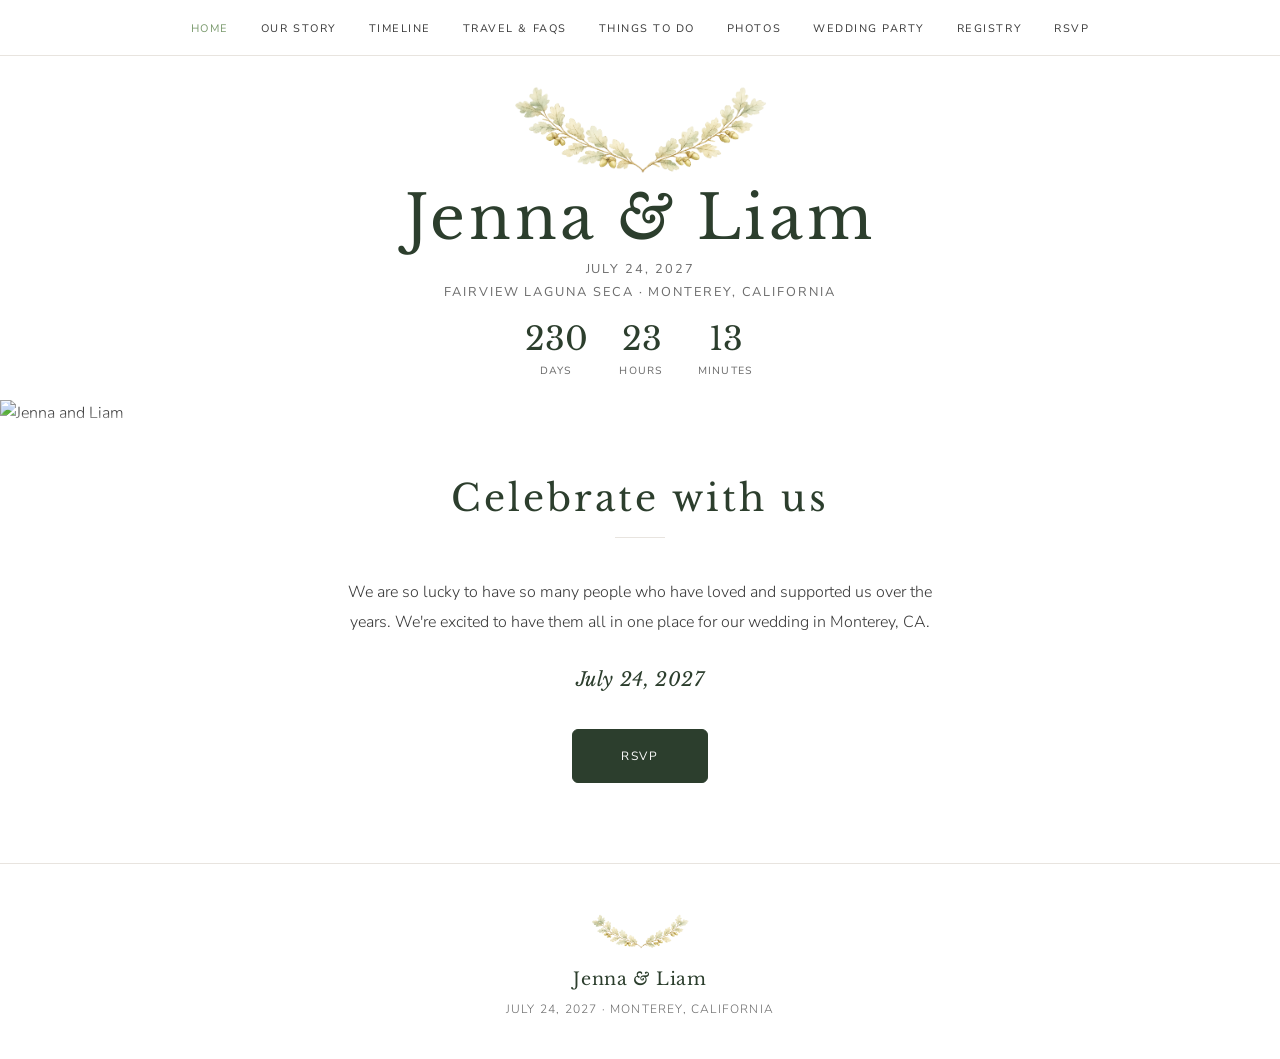
==== commit 413c4a7c: "Redesign RSVP flow, confirmation screens, and travel map pins - Two-part RSVP: required questions, t" ====
--- a/index.html
+++ b/index.html
@@ -8,7 +8,7 @@
   <link rel="preconnect" href="https://fonts.gstatic.com" crossorigin>
   <link href="https://fonts.googleapis.com/css2?family=Libre+Baskerville:ital,wght@0,400;0,700;1,400&family=Nunito+Sans:wght@300;400;500&display=swap" rel="stylesheet">
   <link rel="icon" type="image/png" href="images/oak-leaf-favicon.png">
-  <link rel="stylesheet" href="css/styles.css?v=80">
+  <link rel="stylesheet" href="css/styles.css?v=109">
 </head>
 <body>
 
@@ -56,7 +56,7 @@
   <section class="content-section welcome-section">
     <h2 class="section-heading">Celebrate with us</h2>
     <div class="section-divider"></div>
-    <p>We are so lucky to have so many people who have loved and supported us over the years. We're excited so have them all in one place for our wedding in Monterey, CA.</p>
+    <p>We are so lucky to have so many people who have loved and supported us over the years. We're excited to have them all in one place for our wedding in Monterey, CA.</p>
     <p class="welcome-date">July 24, 2027</p>
     <a href="rsvp.html" class="rsvp-cta">RSVP</a>
   </section>
--- a/css/styles.css
+++ b/css/styles.css
@@ -286,8 +286,11 @@
   transition: all 0.3s ease;
 }
 
+/* Open (X): the top and bottom lines slide straight to the middle line's
+   spot (7px = 2px line + 5px gap), then rotate, so both arms cross at the
+   exact center and come out the same length */
 .nav-toggle.active span:nth-child(1) {
-  transform: rotate(45deg) translate(4.5px, 4.5px);
+  transform: translateY(7px) rotate(45deg);
 }
 
 .nav-toggle.active span:nth-child(2) {
@@ -295,7 +298,7 @@
 }
 
 .nav-toggle.active span:nth-child(3) {
-  transform: rotate(-45deg) translate(4.5px, -4.5px);
+  transform: translateY(-7px) rotate(-45deg);
 }
 
 /* ---------- 8. Hero ---------- */
@@ -810,6 +813,18 @@
   position: relative;
 }
 
+/* Layering, so the site's menu (layer 100) always sits on top:
+   - The map itself (its tiles, pins and zoom buttons, which the map library
+     gives very high layer numbers) is kept inside its own layer here.
+   - Our extras on top of the map (search bar, instructions bar, hint, toast)
+     use small numbers (4-6): above the map, but below the menu.
+   - On phones, the "add your pin" panel, its dimmed backdrop and the full
+     screen map deliberately go above everything (1500-2000). */
+#travel-map {
+  isolation: isolate;
+  z-index: 0;
+}
+
 /* Pin overlay positioned on top-right of map */
 .pin-overlay {
   position: absolute;
@@ -948,8 +963,10 @@
 }
 
 /* Custom cursor when placing a pin */
+/* While placing, the mouse cursor is the pin (same dark green as the site),
+   with its tip marking the spot. The pin they drop is .placing-pin below. */
 .leaflet-container.pin-placing {
-  cursor: url("data:image/svg+xml,%3Csvg xmlns='http://www.w3.org/2000/svg' width='24' height='36' viewBox='0 0 24 36'%3E%3Cpath d='M12 0C5.4 0 0 5.4 0 12c0 9 12 24 12 24s12-15 12-24c0-6.6-5.4-12-12-12z' fill='%23d4a5a5' stroke='%23fff' stroke-width='2'/%3E%3Ccircle cx='12' cy='12' r='4' fill='%23fff'/%3E%3C/svg%3E") 12 36, crosshair;
+  cursor: url("data:image/svg+xml,%3Csvg xmlns='http://www.w3.org/2000/svg' width='24' height='36' viewBox='0 0 24 36'%3E%3Cpath d='M12 1C6 1 1 6 1 12c0 8.5 11 23 11 23s11-14.5 11-23C23 6 18 1 12 1z' fill='%232c3e2d' stroke='%23fff' stroke-width='2'/%3E%3Ccircle cx='12' cy='12' r='4' fill='%23fff'/%3E%3C/svg%3E") 12 35, crosshair;
 }
 
 /* Toast notification */
@@ -969,7 +986,7 @@
   opacity: 0;
   visibility: hidden;
   transition: all 0.3s ease;
-  z-index: 1000;
+  z-index: 6;
 }
 
 .pin-toast.active {
@@ -1090,7 +1107,7 @@
   font-family: var(--font-sans);
   font-size: 0.85rem;
   max-width: calc(100% - 24px);
-  z-index: 1001;
+  z-index: 4;
   opacity: 0;
   visibility: hidden;
   transition: opacity 0.3s ease, transform 0.3s ease, visibility 0.3s ease;
@@ -1145,7 +1162,7 @@
   font-family: var(--font-sans);
   font-size: 0.85rem;
   max-width: calc(100% - 24px);
-  z-index: 1001;
+  z-index: 4;
   opacity: 0;
   visibility: hidden;
   transition: opacity 0.25s ease, transform 0.25s ease, visibility 0.25s ease;
@@ -1167,6 +1184,31 @@
   color: rgba(255, 255, 255, 0.75);
   text-align: center;
   max-width: 260px;
+}
+
+/* The instructions fade away once they start dragging the map, leaving a
+   small bar with just Cancel / Confirm pin so more of the map is visible */
+.pin-confirm-bar {
+  transition: opacity 0.25s ease, transform 0.25s ease, visibility 0.25s ease,
+    gap 0.3s ease, padding 0.3s ease;
+}
+
+.pin-confirm-text,
+.pin-confirm-subtext {
+  max-height: 4.5em;
+  overflow: hidden;
+  transition: opacity 0.3s ease, max-height 0.3s ease;
+}
+
+.pin-confirm-bar.is-compact {
+  gap: 0;
+  padding: 0.5rem 0.6rem;
+}
+
+.pin-confirm-bar.is-compact .pin-confirm-text,
+.pin-confirm-bar.is-compact .pin-confirm-subtext {
+  opacity: 0;
+  max-height: 0;
 }
 
 .pin-confirm-actions {
@@ -1214,6 +1256,11 @@
 }
 
 /* Full-screen map (used on phones while placing a pin) */
+/* In full-screen (phones), move the zoom buttons below the search bar */
+.map-container.map-fullscreen .leaflet-top {
+  top: 58px;
+}
+
 .map-container.map-fullscreen {
   position: fixed;
   inset: 0;
@@ -1235,43 +1282,36 @@
 
 /* Fixed center pin (center-pin placement pattern). Its tip sits on the map
    center; the guest pans the map underneath it, then confirms. */
-.map-center-pin {
-  position: absolute;
-  left: 50%;
-  top: 50%;
-  transform: translate(-50%, -100%);  /* pin tip rests on the map center */
-  pointer-events: none;               /* let drags pass through to the map */
-  z-index: 1000;
-  display: none;
+/* Their pin while placing: dropped where they click or tap (and draggable).
+   It plays a little drop animation each time it lands. */
+.placing-pin {
+  background: none;
+  border: none;
   filter: drop-shadow(0 2px 3px rgba(0, 0, 0, 0.3));
 }
 
-.map-container.is-placing .map-center-pin {
+.placing-pin svg {
   display: block;
-  animation: center-pin-drop 0.3s ease;
-}
-
-.map-center-pin svg {
-  display: block;
-}
-
-.map-center-pin path {
+  animation: placing-pin-drop 0.25s ease;
+}
+
+.placing-pin path {
   fill: var(--color-heading);
   stroke: #fff;
   stroke-width: 2;
 }
 
-.map-center-pin circle {
+.placing-pin circle {
   fill: #fff;
 }
 
-@keyframes center-pin-drop {
-  0%   { transform: translate(-50%, -140%); }
-  100% { transform: translate(-50%, -100%); }
+@keyframes placing-pin-drop {
+  0%   { transform: translateY(-10px); }
+  100% { transform: translateY(0); }
 }
 
 @media (prefers-reduced-motion: reduce) {
-  .map-container.is-placing .map-center-pin {
+  .placing-pin svg {
     animation: none;
   }
 }
@@ -1282,12 +1322,91 @@
   top: 10px;
   left: 10px;
   right: 10px;
-  z-index: 1002;
+  z-index: 5;
   display: none;
 }
 
 .map-container.is-placing .pin-search {
   display: block;
+}
+
+/* Only the visible bar, tray and message respond to taps, so the map can
+   still be dragged in the empty space around a collapsed search button */
+.pin-search {
+  pointer-events: none;
+}
+
+.pin-search > * {
+  pointer-events: auto;
+}
+
+/* On wider screens, the search bar takes about half the map's width and sits
+   on the right (clear of the zoom buttons on the left). On phones, where the
+   map goes full screen, it spans the width. */
+@media (min-width: 701px) {
+  .pin-search {
+    left: auto;
+    width: 50%;
+    min-width: 340px;
+  }
+}
+
+/* Suggestions tray under the search bar, filled in as they type */
+.pin-search-suggestions {
+  list-style: none;
+  margin: 0.4rem 0 0;
+  padding: 0.3rem 0;
+  background: #fff;
+  border-radius: 14px;
+  box-shadow: 0 6px 18px rgba(0, 0, 0, 0.15);
+  overflow: hidden;
+}
+
+.pin-search-suggestions[hidden] {
+  display: none;
+}
+
+/* Loading state in the tray: a smaller version of the RSVP form's flower */
+.pin-suggestions-loading {
+  list-style: none;
+}
+
+.pin-suggestions-loading .floral-loader {
+  padding: 0.75rem 0 0.6rem;
+}
+
+.pin-suggestions-loading .floral-loader svg {
+  width: 44px;
+}
+
+.pin-suggestion {
+  display: flex;
+  flex-direction: column;
+  text-align: left;
+  padding: 0.55rem 1rem;
+  cursor: pointer;
+  line-height: 1.35;
+}
+
+.pin-suggestion + .pin-suggestion {
+  border-top: 1px solid var(--color-border);
+}
+
+.pin-suggestion:hover,
+.pin-suggestion.is-highlighted {
+  background: var(--color-sage-light);
+}
+
+.pin-suggestion-main {
+  font-family: var(--font-sans);
+  font-size: 0.9rem;
+  color: var(--color-text);
+}
+
+.pin-suggestion-where {
+  font-family: var(--font-sans);
+  font-size: 0.76rem;
+  color: var(--color-text-light);
 }
 
 .pin-search-row {
@@ -1298,6 +1417,44 @@
   border-radius: 999px;
   box-shadow: 0 3px 10px rgba(0, 0, 0, 0.15);
   padding: 0.35rem 0.4rem 0.35rem 0.35rem;
+  /* Collapsing: the bar slides closed toward the right into a round button */
+  margin-left: auto;
+  max-width: 100%;
+  overflow: hidden;
+  transition: max-width 0.35s cubic-bezier(0.4, 0, 0.2, 1);
+}
+
+.pin-search-row > .pin-search-input,
+.pin-search-row > .pin-search-btn {
+  transition: opacity 0.2s ease;
+}
+
+/* The round search button only shows while collapsed (two class names so
+   this wins over the shared round-button style further down) */
+.pin-search-row .pin-search-open-btn {
+  display: none;
+}
+
+.pin-search.is-collapsed .pin-search-row {
+  max-width: 46px;   /* just wide enough for the round button */
+}
+
+.pin-search.is-collapsed .map-close-btn:not(.pin-search-open-btn) {
+  display: none;
+}
+
+.pin-search.is-collapsed .pin-search-open-btn {
+  display: flex;
+}
+
+.pin-search.is-collapsed .pin-search-input,
+.pin-search.is-collapsed .pin-search-btn {
+  opacity: 0;
+  pointer-events: none;
+}
+
+.pin-search.is-collapsed .pin-search-status {
+  display: none;
 }
 
 .map-close-btn {
@@ -1308,13 +1465,16 @@
   border: none;
   background: var(--color-sage-light);
   color: var(--color-heading);
-  font-size: 1.3rem;
-  line-height: 1;
+  padding: 0;
   cursor: pointer;
   display: flex;
   align-items: center;
   justify-content: center;
   transition: background 0.2s ease;
+}
+
+.map-close-btn svg {
+  display: block;
 }
 
 .map-close-btn:hover {
@@ -1487,6 +1647,11 @@
   to   { transform: translateY(0); }
 }
 
+@keyframes pin-sheet-down {
+  from { transform: translateY(0); }
+  to   { transform: translateY(100%); }
+}
+
 @keyframes pin-scrim-fade {
   from { opacity: 0; }
   to   { opacity: 1; }
@@ -2471,6 +2636,9 @@
 
 .registry-item-imgwrap--logo .registry-item-img {
   object-fit: contain;
+  /* Soften the corners of solid/square logos (e.g. Bright Spot's orange tile);
+     harmless on the transparent PNG logos */
+  border-radius: 10px;
 }
 
 .registry-item-noimg {
@@ -2956,6 +3124,18 @@
   z-index: 1;
 }
 
+/* When a scatter photo pile follows the logo, top-align the logo and shrink
+   its box so the photos start higher and more of them are visible. */
+.registry-detail-media:has(.is-scatter) .registry-detail-imgwrap {
+  aspect-ratio: auto;
+  height: 90px;
+  align-items: flex-start;
+}
+
+.registry-detail-media:has(.is-scatter) .registry-detail-gallery.is-scatter {
+  margin-top: -0.5rem;
+}
+
 .registry-detail-gallery.is-scatter img {
   width: 82%;
   max-width: 155px;
@@ -2999,6 +3179,66 @@
 
 /* On small screens, stack: image on top, text below, full-width buttons */
 @media (max-width: 560px) {
+  /* Every registry modal (detail, purchase, donation, payment) becomes a
+     bottom sheet: slides up from the bottom edge, full width, rounded top. */
+  .registry-modal-overlay {
+    align-items: flex-end;
+    padding: 0;
+  }
+
+  .registry-modal {
+    max-width: none;
+    border-radius: 18px 18px 0 0;
+    max-height: 88vh;
+    animation: pin-sheet-up 0.3s ease;
+    padding-bottom: calc(1.75rem + env(safe-area-inset-bottom, 0px));
+  }
+
+  /* Little grabber handle at the top of each sheet */
+  .registry-modal::after {
+    content: "";
+    position: absolute;
+    top: 8px;
+    left: 50%;
+    transform: translateX(-50%);
+    width: 40px;
+    height: 4px;
+    border-radius: 2px;
+    background: var(--color-border);
+  }
+
+  /* Seamless handoff between two sheets (see swapSheets in registry.js):
+     the incoming sheet skips its slide-up so it reads as the same sheet
+     with new content. */
+  .registry-modal.sheet-noanim {
+    animation: none;
+  }
+
+  /* Dismissing a sheet slides it back down — the reverse of how it arrived */
+  .registry-modal.sheet-closing {
+    animation: pin-sheet-down 0.26s ease forwards;
+  }
+
+  .registry-modal-overlay.overlay-closing {
+    background: rgba(0, 0, 0, 0);
+    transition: background 0.26s ease;
+  }
+
+  /* The detail sheet manages its own spacing (scroll area + pinned footer) */
+  #registry-detail-modal .registry-detail {
+    padding-bottom: 0;
+  }
+
+  /* Extra room under the ✕ so it doesn't crowd the images */
+  .registry-detail-scroll {
+    padding-top: 3.25rem;
+  }
+
+  /* Keep the pinned CTA clear of the iPhone home indicator */
+  .registry-detail-footer {
+    padding-bottom: calc(1.25rem + env(safe-area-inset-bottom, 0px));
+  }
+
   .registry-detail-grid {
     grid-template-columns: 1fr;
     grid-template-areas:
@@ -3016,6 +3256,26 @@
   /* Space between the image/photos and the heading + text below them */
   .registry-detail-media {
     margin-bottom: 1.5rem;
+  }
+
+  /* Logo + a single snapshot (e.g. SCAR): sit side by side, smaller, instead
+     of two huge stacked images. (JS adds .media-row for this case.) */
+  .registry-detail-media.media-row {
+    flex-direction: row;
+    align-items: center;
+    gap: 1rem;
+  }
+
+  .registry-detail-media.media-row .registry-detail-imgwrap {
+    flex: 1 1 0;
+    min-width: 0;
+    aspect-ratio: 1 / 1;
+    margin-bottom: 0;
+  }
+
+  .registry-detail-media.media-row .registry-detail-gallery {
+    flex: 1 1 0;
+    min-width: 0;
   }
 
   /* Scattered photos: on phones, arrange them in a 2-across square cluster
@@ -3049,12 +3309,19 @@
     margin: -6px;
   }
 
+  /* Stack the CTAs full-width so long labels ("Mark as purchased") never
+     get cut off */
+  .registry-detail-actions {
+    flex-direction: column;
+    align-items: stretch;
+  }
+
   .registry-detail-actions .registry-view-btn,
   .registry-detail-actions .registry-mark-btn,
   .registry-detail-actions .registry-reserved-badge {
-    flex: 1;
-    min-width: 140px;
+    width: 100%;
     text-align: center;
+    white-space: nowrap;
   }
 }
 
@@ -3299,12 +3566,16 @@
   height: 10px;
   border-radius: 50%;
   background: var(--color-border);
-  transition: background 0.3s ease, transform 0.3s ease;
-}
-
+  transition: background 0.3s ease, width 0.3s ease, height 0.3s ease;
+}
+
+/* The current step's dot is a bit bigger. (Made bigger by size, not by
+   zooming it with "transform": Safari draws zoomed things on a separate layer
+   and could leave a stray green speck behind when the dots are hidden.) */
 .progress-dot.active {
   background: var(--color-sage);
-  transform: scale(1.3);
+  width: 13px;
+  height: 13px;
 }
 
 .progress-dot.completed {
@@ -3321,6 +3592,33 @@
 /* Anchor the floating results tray to the search field */
 #step-1 .form-group {
   position: relative;
+}
+
+/* The "Find your invitation" search box gets more emphasis than the other
+   fields: a full outlined box, slightly larger text, and a magnifying-glass
+   icon so it clearly reads as "type here to search". */
+#guest-search {
+  font-size: 1rem;           /* 16px also stops iPhones from zooming in on tap */
+  font-weight: 400;
+  padding: 0.85rem 1rem 0.85rem 2.75rem;  /* extra left room for the icon */
+  border: 1px solid #cfc9c1;
+  border-radius: 10px;
+  background-color: #fff;
+  background-image: url("data:image/svg+xml;charset=UTF-8,%3csvg xmlns='http://www.w3.org/2000/svg' viewBox='0 0 24 24' fill='none' stroke='%237a9a6d' stroke-width='2' stroke-linecap='round' stroke-linejoin='round'%3e%3ccircle cx='11' cy='11' r='7'/%3e%3cline x1='21' y1='21' x2='16.65' y2='16.65'/%3e%3c/svg%3e");
+  background-repeat: no-repeat;
+  background-position: left 1rem center;
+  background-size: 18px 18px;
+  transition: border-color 0.2s ease, box-shadow 0.2s ease;
+}
+
+#guest-search::placeholder {
+  color: #9a9a9a;
+}
+
+/* Soft sage glow when the box is active */
+#guest-search:focus {
+  border-color: var(--color-sage);
+  box-shadow: 0 0 0 3px var(--color-sage-light);
 }
 
 /* Search results appear in a floating dropdown tray overlaid on the page —
@@ -3360,9 +3658,11 @@
   border: none;
   border-bottom: 1px solid var(--color-border);
   background: none;
-  font-family: var(--font-serif);
-  font-size: 1.05rem;
-  color: var(--color-heading);
+  /* Body font at regular size, so names read as list options, not headings */
+  font-family: var(--font-sans);
+  font-size: 0.95rem;
+  font-weight: 400;
+  color: var(--color-text);
   cursor: pointer;
   text-align: left;
   transition: background-color 0.15s ease, color 0.15s ease;
@@ -3387,9 +3687,373 @@
   text-align: center;
 }
 
-/* Standalone messages (no matches / connection error) get their own padding */
+/* Standalone messages (no matches / connection error) get their own padding.
+   Upright (not italic) so they read as a clear, friendly message. */
 .no-results {
   padding: 1rem;
+  font-style: normal;
+}
+
+.no-results a {
+  color: var(--color-sage-hover);
+  text-decoration: underline;
+  text-underline-offset: 2px;
+}
+
+/* Loading screen between the search and the party steps: give the flower
+   room so it sits comfortably in the middle of the form area */
+#step-loading .floral-loader {
+  padding: 3rem 0 2rem;
+}
+
+/* Centered button pairs, used only on screens that are just a heading and a
+   line of text with no form field (like "Add your pin", or Maybe later + Sure
+   on the confirmation screen). Steps with a form field keep their buttons at
+   opposite ends of the row.
+   (Two class names so these win over the regular rules further down) */
+.step-nav.step-nav--center {
+  justify-content: center;
+  gap: 0.75rem;
+}
+
+.step-nav.step-nav--center .step-btn--next,
+.step-nav.step-nav--center .step-btn--submit {
+  margin-left: 0;
+}
+
+/* Full-page loader while an RSVP is being sent: a flower with vines growing
+   out of it, drawing itself line by line (see vineLoaderSVG in rsvp.js) */
+.page-loader {
+  position: fixed;
+  inset: 0;
+  z-index: 2000;
+  display: none;
+  align-items: center;
+  justify-content: center;
+  background: rgba(255, 255, 255, 0.97);
+  padding: 1.5rem;
+}
+
+.page-loader.active {
+  display: flex;
+  animation: page-loader-in 0.3s ease both;
+}
+
+@keyframes page-loader-in {
+  from { opacity: 0; }
+  to   { opacity: 1; }
+}
+
+.page-loader-inner {
+  text-align: center;
+}
+
+.page-loader-art {
+  width: min(340px, 80vw);
+  height: auto;
+  display: block;
+  margin: 0 auto;
+}
+
+.page-loader-art .pl {
+  fill: none;
+  stroke: var(--color-sage);
+  stroke-width: 1.3;
+  stroke-linecap: round;
+  stroke-linejoin: round;
+  stroke-dasharray: 1;
+  stroke-dashoffset: 1;
+  animation: vine-draw 5s ease-in-out infinite;
+}
+
+@keyframes vine-draw {
+  0%   { stroke-dashoffset: 1; }   /* hidden */
+  35%  { stroke-dashoffset: 0; }   /* drawn */
+  80%  { stroke-dashoffset: 0; }   /* hold */
+  100% { stroke-dashoffset: 1; }   /* erase, then loop re-draws */
+}
+
+.page-loader-caption {
+  margin: 1.25rem auto 0;
+  font-family: var(--font-serif);
+  font-size: 1.1rem;
+  color: var(--color-heading);
+  max-width: none;
+}
+
+/* For people who prefer less motion: show the drawing without animating */
+@media (prefers-reduced-motion: reduce) {
+  .page-loader-art .pl {
+    animation: none;
+    stroke-dashoffset: 0;
+  }
+}
+
+/* Confirmation and "We'll miss you" screens: line drawings (dinner table,
+   couple dancing, or flower and vines) that draw themselves once, line by
+   line, when the screen appears */
+.confirm-art {
+  display: block;
+  height: auto;
+  margin: 0 auto 1.25rem;
+}
+
+.confirm-art--dinner { width: 290px; }
+.confirm-art--dance  { width: 200px; }
+.confirm-art--vine   { width: 220px; }
+
+/* A little smaller on phones */
+@media (max-width: 600px) {
+  .confirm-art--dinner { width: 210px; }
+  .confirm-art--dance  { width: 170px; }
+  .confirm-art--vine   { width: 190px; }
+}
+
+.confirm-art .pl {
+  fill: none;
+  stroke: var(--color-sage);
+  stroke-width: 1.3;
+  stroke-linecap: round;
+  stroke-linejoin: round;
+  stroke-dasharray: 1;
+  stroke-dashoffset: 1;
+  animation: confirm-draw 0.9s ease forwards;
+}
+
+@keyframes confirm-draw {
+  to { stroke-dashoffset: 0; }
+}
+
+/* Gold details: music notes, glasses, forks, flowers */
+.confirm-art .note {
+  stroke: var(--color-gold);
+}
+
+/* Shapes filled with the page color, so lines behind them (like the guests
+   behind the table) are hidden with a clean edge */
+.confirm-art .bg {
+  fill: var(--color-bg);
+}
+
+/* Small solid details (his jacket button) fade in on cue */
+.confirm-art .dot {
+  fill: var(--color-sage);
+  opacity: 0;
+  animation: confirm-fade 0.4s ease forwards;
+}
+
+@keyframes confirm-fade {
+  to { opacity: 1; }
+}
+
+@media (prefers-reduced-motion: reduce) {
+  .confirm-art .pl,
+  .confirm-art .dot {
+    animation: none;
+    stroke-dashoffset: 0;
+    opacity: 1;
+  }
+}
+
+/* Confirmation screen: hidden pieces stay hidden (the button row's
+   display: flex would otherwise show it) */
+#step-confirmation [hidden] {
+  display: none;
+}
+
+/* "Maybe later": the heading and invite fade out... */
+#confirm-heading,
+#extras-invite {
+  transition: opacity 0.25s ease;
+}
+
+#confirm-heading.is-leaving,
+#extras-invite.is-leaving {
+  opacity: 0;
+}
+
+/* ...then the emailed-link note and "Get travel tips" fade in */
+.confirm-later {
+  animation: confirm-later-in 0.5s ease both;
+}
+
+.confirm-later-cta {
+  margin: 1.5rem 0 0;
+  animation-delay: 0.15s;
+}
+
+@keyframes confirm-later-in {
+  from { opacity: 0; transform: translateY(6px); }
+  to   { opacity: 1; transform: translateY(0); }
+}
+
+@media (prefers-reduced-motion: reduce) {
+  .confirm-later { animation: none; }
+}
+
+.confirm-later-cta a.step-btn,
+a.decline-home {
+  text-decoration: none;
+  display: inline-block;
+}
+
+/* Back buttons normally have no left padding (they sit at the row's left
+   edge); centered on its own, it needs both sides to look centered */
+a.decline-home {
+  padding-left: 2rem;
+}
+
+/* "We'll miss you": the update-your-RSVP note is smaller and lighter */
+.decline-small {
+  font-size: 0.9rem;
+  color: var(--color-text-light);
+}
+
+/* "Who's coming" card: link to the guest map, under the subheader */
+#attendee-section > .step-description {
+  margin-bottom: 0.6rem;
+}
+
+.attendee-map-link {
+  display: block;
+  width: fit-content;
+  margin: 0 auto 1.75rem;
+  text-align: center;
+  font-family: var(--font-sans);
+  font-size: 0.72rem;
+  font-weight: 600;
+  letter-spacing: 0.1em;
+  text-transform: uppercase;
+  color: var(--color-sage);
+  text-decoration: underline;
+  text-underline-offset: 3px;
+}
+
+.attendee-map-link:hover {
+  color: var(--color-sage-hover);
+}
+
+/* Confirmation screen: the invitation into the optional part 2 questions
+   (plain text and buttons, no box) */
+.extras-invite {
+  margin: 0 0 2.5rem;
+}
+
+.extras-invite .step-nav {
+  margin-top: 1.25rem;
+  gap: 0.5rem;
+}
+
+.extras-invite .step-btn--back {
+  padding-left: 2rem;
+}
+
+/* Less space between "We got your RSVP..." and the optional-questions line */
+#step-confirmation > .step-description {
+  margin-bottom: 0.75rem;
+}
+
+/* "Add your pin" on the last optional step is a link styled as a button */
+a.pin-step-link {
+  text-decoration: none;
+  display: inline-block;
+  text-align: center;
+}
+
+/* Dinner step: the dietary field's label is a small field label (body font),
+   so it doesn't compete with the guest's name heading above it */
+.form-group label.dietary-label {
+  font-family: var(--font-sans);
+  font-size: 0.82rem;
+  font-weight: 500;
+  color: var(--color-text);
+  letter-spacing: 0;
+  margin-bottom: 0.2rem;
+}
+
+/* "Who's your +1?" step: first and last name side by side
+   (stacked on phones, see the small-screen section) */
+.name-row {
+  display: flex;
+  gap: 1.25rem;
+}
+
+.name-row .form-group {
+  flex: 1;
+  min-width: 0;
+}
+
+/* Only shown when someone has more than one +1 */
+.plusone-label {
+  font-family: var(--font-serif);
+  color: var(--color-heading);
+  margin: 0.5rem 0 0.75rem;
+  max-width: none;
+}
+
+/* Inline message on a step (like "please include Blue Ivy"), shown right
+   under the thing that needs fixing instead of in a pop-up */
+.step-error {
+  margin: 1rem 0 0;
+  padding: 0.75rem 1rem;
+  border-radius: 8px;
+  background: #fbf4ec;
+  border: 1px solid #ecd9c3;
+  color: #7a4f24;
+  font-size: 0.88rem;
+  line-height: 1.5;
+  text-align: left;
+  max-width: none;
+  animation: fadeInStep 0.25s ease;
+}
+
+.step-error[hidden] {
+  display: none;
+}
+
+/* "Who's RSVPing today?" checklist: one row per person, matching the
+   party rows on the next step (serif names, thin dividers) */
+.who-list {
+  border-top: 1px solid var(--color-border);
+}
+
+.who-option {
+  display: flex;
+  align-items: center;
+  gap: 0.9rem;
+  padding: 1rem 0.25rem;
+  border-bottom: 1px solid var(--color-border);
+  cursor: pointer;
+}
+
+.who-option input[type="checkbox"] {
+  width: 1.15rem;
+  height: 1.15rem;
+  accent-color: var(--color-sage);
+  flex-shrink: 0;
+  cursor: pointer;
+}
+
+.who-name {
+  font-family: var(--font-serif);
+  font-size: 1.1rem;
+  color: var(--color-heading);
+  flex: 1;
+}
+
+/* People who already RSVPed: shown faded, and can't be picked again */
+.who-option--done {
+  cursor: default;
+}
+
+.who-option--done .who-name {
+  color: var(--color-text-light);
+}
+
+.who-note {
+  font-family: var(--font-sans);
+  font-size: 0.82rem;
+  color: var(--color-text-light);
 }
 
 /* The loader caption sits inside the flower loader, so keep it tight */
@@ -3652,7 +4316,8 @@
 
 .attendee-group-heading {
   font-family: var(--font-serif);
-  font-size: 1.15rem;
+  font-size: 1rem;
+  text-align: center;  /* centered over each column of names */
   font-weight: 400;
   color: var(--color-heading);
   margin-bottom: 0.75rem;
@@ -3662,6 +4327,35 @@
 
 .attendee-party {
   margin-bottom: 0.75rem;
+}
+
+/* Reveal animation when the list appears: the card fades and rises into
+   place, then each party's names fade in one after another (each party gets
+   its own delay from rsvp.js) */
+.attendee-section--reveal {
+  animation: attendee-card-in 0.6s ease both;
+}
+
+.attendee-section--reveal .attendee-party {
+  animation: attendee-names-in 0.5s ease both;
+}
+
+@keyframes attendee-card-in {
+  from { opacity: 0; transform: translateY(16px); }
+  to   { opacity: 1; transform: translateY(0); }
+}
+
+@keyframes attendee-names-in {
+  from { opacity: 0; transform: translateY(6px); }
+  to   { opacity: 1; transform: translateY(0); }
+}
+
+/* For people who prefer less motion: just show the list */
+@media (prefers-reduced-motion: reduce) {
+  .attendee-section--reveal,
+  .attendee-section--reveal .attendee-party {
+    animation: none;
+  }
 }
 
 .attendee-name {
@@ -4017,10 +4711,6 @@
 
   /* On mobile, stack each dropdown full-width under the guest's name so it's
      big and easy to tap (side-by-side made them cramped and tiny). */
-  #party-members .party-member-row:first-child {
-    display: none;  /* hide the "Attendance" column header — not needed stacked */
-  }
-
   .party-member-row {
     flex-direction: column;
     align-items: stretch;
@@ -4143,16 +4833,16 @@
     justify-content: flex-start !important;
     flex-wrap: nowrap !important;
     position: fixed;
-    top: var(--nav-height);        /* sit just under the header */
-    left: 0;
-    right: 0;
-    max-height: calc(100vh - var(--nav-height));
+    /* A floating card just below the header (which stays full width), with
+       the same space on the left and right so it never looks lopsided */
+    top: calc(var(--nav-height) + 0.5rem);
+    left: 0.75rem;
+    right: 0.75rem;
+    max-height: calc(100vh - var(--nav-height) - 1.25rem);
     overflow-y: auto;
     background: #ffffff !important;
-    border-bottom: 1px solid var(--color-border);
-    /* Softly rounded bottom corners — a nicer mobile-sheet look */
-    border-bottom-left-radius: 16px;
-    border-bottom-right-radius: 16px;
+    border: 1px solid var(--color-border);
+    border-radius: 16px;
     box-shadow: 0 12px 24px rgba(0, 0, 0, 0.08);
     padding: 0.25rem 0 0.75rem;
     gap: 0;
@@ -4319,9 +5009,15 @@
     height: 300px;
   }
 
+  /* Compact pills so all four fit on one line with no cutoff or scrolling */
+  .map-filters {
+    gap: 0.3rem;
+  }
+
   .map-filter-btn {
-    font-size: 0.75rem;
-    padding: 0.35rem 0.75rem;
+    font-size: 0.7rem;
+    letter-spacing: 0.01em;
+    padding: 0.32rem 0.55rem;
   }
 }
 
@@ -4337,6 +5033,26 @@
     padding: 1.25rem 1rem 1rem;
   }
 
+  /* RSVP page on phones: pull the "RSVP" title closer to the nav and
+     tighten the gaps below it, so the form starts higher on the screen */
+  .rsvp-section {
+    padding-top: 1.75rem;
+  }
+
+  .rsvp-section .section-divider {
+    margin-bottom: 1.5rem;
+  }
+
+  .rsvp-section .rsvp-progress {
+    margin-bottom: 1.75rem;
+  }
+
+  /* +1 name fields stack on phones */
+  .name-row {
+    flex-direction: column;
+    gap: 0;
+  }
+
   .activities-grid {
     grid-template-columns: 1fr;
   }
